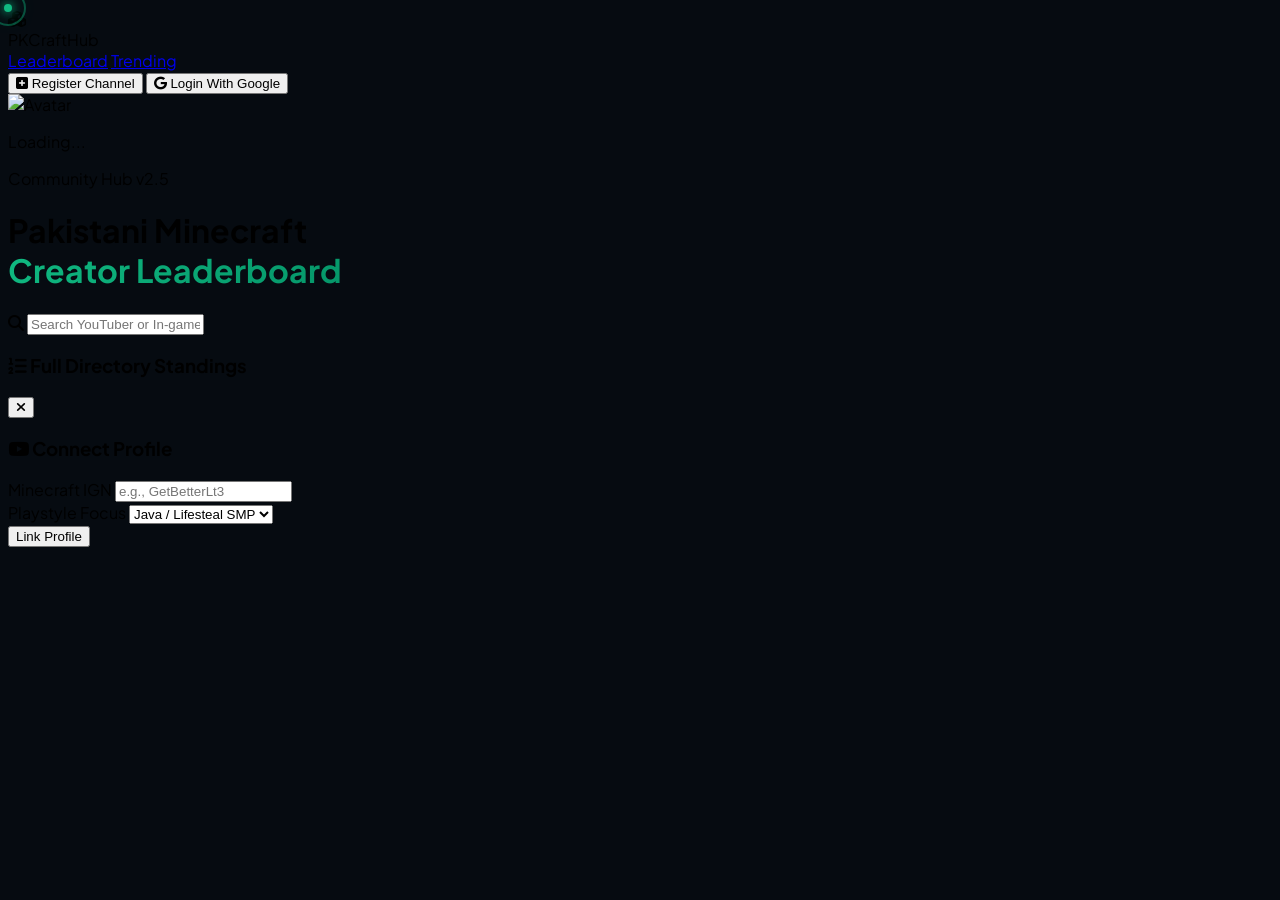
==== index.html @ 167a0d19 "Update index.html" ====
<!DOCTYPE html>
<html lang="en">
<head>
    <meta charset="UTF-8">
    <meta name="viewport" content="width=device-width, initial-scale=1.0">
    <title>PK Craft Hub | Live Voting Directory</title>
    <meta name="google-site-verification" content="rZ6D-OMLgqRw6SOFJanKTfowRrYiSUWr2CWue3IObQ4" />
    <script src="https://cdn.tailwindcss.com"></script>
    <link rel="stylesheet" href="https://cdnjs.cloudflare.com/ajax/libs/font-awesome/6.4.0/css/all.min.css">
    <link rel="stylesheet" href="https://cdnjs.cloudflare.com/ajax/libs/animate.css/4.1.1/animate.min.css"/>
    <style>
        @import url('https://fonts.googleapis.com/css2?family=Plus+Jakarta+Sans:wght@600;700;800&display=swap');
        
        body { 
            font-family: 'Plus Jakarta Sans', sans-serif; 
            background-color: #060b11; 
            overflow-x: hidden;
        }
        
        /* Premium Pakistani Emerald Green Theme */
        .text-gradient { 
            background: linear-gradient(135deg, #10b981 0%, #059669 100%); 
            -webkit-background-clip: text; 
            -webkit-text-fill-color: transparent; 
        }
        
        .creator-card { 
            transition: transform 0.2s ease, box-shadow 0.2s ease; 
        }
        .creator-card:hover { 
            transform: translateY(-4px); 
            border-color: rgba(16, 185, 129, 0.4);
            box-shadow: 0 10px 25px -5px rgba(16, 185, 129, 0.1);
        }
        
        .shimmer {
            background: linear-gradient(90deg, #0f172a 25%, #1e293b 50%, #0f172a 75%);
            background-size: 200% 100%;
            animation: loading-shimmer 1.5s infinite linear;
        }
        @keyframes loading-shimmer {
            0% { background-position: 200% 0; }
            100% { background-position: -200% 0; }
        }

        /* 4K & Desktop Custom Cursor */
        @media (min-width: 1024px) {
            body { cursor: none; }
            a, button, select, input { cursor: none !important; }
            #custom-cursor {
                width: 8px;
                height: 8px;
                background-color: #10b981;
                border-radius: 50%;
                position: fixed;
                transform: translate(-50%, -50%);
                pointer-events: none;
                z-index: 9999;
                transition: width 0.2s, height 0.2s;
                box-shadow: 0 0 10px #10b981, 0 0 20px #10b981;
            }
            #custom-cursor-blur {
                width: 32px;
                height: 32px;
                border: 2px solid rgba(16, 185, 129, 0.4);
                border-radius: 50%;
                position: fixed;
                transform: translate(-50%, -50%);
                pointer-events: none;
                z-index: 9998;
                transition: transform 0.08s ease-out;
            }
        }
    </style>
</head>
<body class="text-slate-100 min-h-screen flex flex-col selection:bg-emerald-600 selection:text-white font-bold">

    <!-- Custom Cursor Target Elements -->
    <div id="custom-cursor" class="hidden lg:block"></div>
    <div id="custom-cursor-blur" class="hidden lg:block"></div>

    <!-- Header / Navbar -->
    <header class="border-b border-slate-800/80 bg-slate-950/70 backdrop-blur-md sticky top-0 z-40">
        <div class="max-w-[2560px] mx-auto px-4 sm:px-8 lg:px-16 h-20 flex items-center justify-between">
            <div class="flex items-center gap-3 animate__animated animate__fadeIn">
                <div class="bg-gradient-to-tr from-emerald-600 to-emerald-400 p-2.5 rounded-xl text-slate-950 shadow-lg shadow-emerald-500/20">
                    <i class="fa-solid fa-cubes text-xl"></i>
                </div>
                <span class="font-extrabold text-2xl tracking-tight text-white">PK<span class="text-emerald-400">Craft</span>Hub</span>
            </div>
            
            <div class="flex items-center gap-4 sm:gap-6 animate__animated animate__fadeIn">
                <nav class="hidden md:flex items-center gap-6 lg:gap-8">
                    <a href="./index.html" class="text-sm font-extrabold text-emerald-400 border-b-2 border-emerald-400 pb-1 tracking-wide">Leaderboard</a>
                    <a href="./videos.html" class="text-sm font-bold text-slate-400 hover:text-white transition-colors tracking-wide">Trending</a>
                </nav>

                <button id="btn-register-channel" onclick="openRegisterModal()" class="hidden items-center gap-2 px-4 py-2.5 rounded-full bg-slate-900 hover:bg-slate-800 text-xs sm:text-sm font-extrabold transition-all border border-slate-800 hover:border-emerald-500/50 shadow-md">
                    <i class="fa-solid fa-square-plus text-emerald-400"></i> <span>Register Channel</span>
                </button>

                <!-- Fully Responsive & 4K Adaptive Login Structure -->
                <button id="btn-login" class="flex items-center justify-center gap-2 px-5 py-2.5 sm:px-6 sm:py-3 rounded-full bg-emerald-500 hover:bg-emerald-400 text-slate-950 text-xs sm:text-sm lg:text-base font-extrabold transition-all shadow-lg shadow-emerald-500/20 active:scale-95 max-w-full truncate whitespace-nowrap">
                    <i class="fa-brands fa-google text-sm"></i> Login With Google
                </button>

                <div id="user-profile-badge" class="hidden items-center gap-3 bg-slate-900 p-1.5 pr-5 rounded-full border border-slate-800 shadow-xl max-w-[220px] sm:max-w-xs">
                    <img id="user-avatar" src="" alt="Avatar" class="w-9 h-9 rounded-full bg-slate-800 object-cover border border-emerald-500/30">
                    <div class="text-xs truncate">
                        <p id="user-display-name" class="font-extrabold text-white truncate">Loading...</p>
                        <p id="user-vote-status" class="text-emerald-400 font-bold flex items-center gap-1 mt-0.5"></p>
                    </div>
                </div>
            </div>
        </div>
    </header>

    <!-- Main Content -->
    <main class="flex-grow max-w-[2560px] w-full mx-auto px-4 sm:px-8 lg:px-16 py-12">
        
        <!-- Hero Section -->
        <div class="text-center max-w-3xl mx-auto mb-16 animate__animated animate__fadeIn">
            <span class="bg-emerald-500/10 text-emerald-400 text-xs font-extrabold px-4 py-1.5 rounded-full border border-emerald-500/20 tracking-widest uppercase inline-block mb-4 shadow-sm">Community Hub v2.5</span>
            <h1 class="text-4xl sm:text-6xl font-extrabold tracking-tight text-white mb-5 leading-tight">
                Pakistani Minecraft <br><span class="text-gradient">Creator Leaderboard</span>
            </h1>
        </div>

        <!-- Search Bar -->
        <div class="max-w-xl mx-auto mb-16 animate__animated animate__fadeIn">
            <div class="relative group">
                <i class="fa-solid fa-magnifying-glass absolute left-5 top-1/2 -translate-y-1/2 text-slate-500 transition-colors group-focus-within:text-emerald-400"></i>
                <input type="text" id="search-bar" placeholder="Search YouTuber or In-game Name..." class="w-full bg-slate-950 border border-slate-800/80 rounded-full pl-14 pr-6 py-4 text-sm sm:text-base text-white focus:outline-none focus:border-emerald-500/60 transition-all placeholder:text-slate-600 shadow-2xl">
            </div>
        </div>

        <!-- 🏆 TOP 3 PODIUM HERO SHOWCASE -->
        <div id="podium-container" class="grid grid-cols-1 md:grid-cols-3 gap-8 max-w-5xl mx-auto mb-16 items-end"></div>

        <div class="border-t border-slate-900 my-12"></div>

        <!-- Directory Standings -->
        <h3 class="text-lg font-extrabold text-slate-400 mb-8 flex items-center gap-2 tracking-wide"><i class="fa-solid fa-list-ol text-emerald-400"></i> Full Directory Standings</h3>
        <div id="creator-grid" class="grid grid-cols-1 sm:grid-cols-2 lg:grid-cols-3 xl:grid-cols-4 gap-6">
            <div class="shimmer h-44 rounded-2xl border border-slate-800/50"></div>
            <div class="shimmer h-44 rounded-2xl border border-slate-800/50"></div>
            <div class="shimmer h-44 rounded-2xl border border-slate-800/50"></div>
            <div class="shimmer h-44 rounded-2xl border border-slate-800/50"></div>
        </div>
    </main>

    <!-- Modal Template Box -->
    <div id="register-modal" class="fixed inset-0 bg-black/85 backdrop-blur-md z-50 flex items-center justify-center p-4 hidden">
        <div class="bg-slate-950 border border-slate-800/80 rounded-3xl max-w-md w-full p-7 shadow-2xl relative">
            <button onclick="closeRegisterModal()" class="absolute right-6 top-6 text-slate-500 hover:text-slate-300 transition-colors">
                <i class="fa-solid fa-xmark text-xl"></i>
            </button>
            <div class="mb-6">
                <h3 class="text-2xl font-extrabold text-white flex items-center gap-2"><i class="fa-brands fa-youtube text-emerald-400"></i> Connect Profile</h3>
            </div>
            <form id="channel-registration-form" class="space-y-5">
                <div>
                    <label class="block text-xs font-extrabold uppercase tracking-widest text-slate-400 mb-2">Minecraft IGN</label>
                    <input type="text" id="reg-ign" required placeholder="e.g., GetBetterLt3" class="w-full bg-slate-900 border border-slate-800 rounded-xl px-4 py-3 text-sm text-white focus:outline-none focus:border-emerald-500 font-bold">
                </div>
                <div>
                    <label class="block text-xs font-extrabold uppercase tracking-widest text-slate-400 mb-2">Playstyle Focus</label>
                    <select id="reg-style" class="w-full bg-slate-900 border border-slate-800 rounded-xl px-4 py-3 text-sm focus:outline-none focus:border-emerald-500 text-slate-200 font-bold">
                        <option value="Java / Lifesteal">Java / Lifesteal SMP</option>
                        <option value="Bedrock / Factions">Bedrock / Factions</option>
                        <option value="Speedrunner">Speedrunner</option>
                        <option value="PvP Minigames">PvP Minigames</option>
                    </select>
                </div>
                <button type="submit" class="w-full bg-gradient-to-r from-emerald-600 to-emerald-400 text-slate-950 font-extrabold py-3.5 rounded-xl transition-all text-sm shadow-md hover:brightness-110 tracking-wider uppercase mt-2">Link Profile</button>
            </form>
        </div>
    </div>

    <script type="module">
        import { initializeApp } from "https://www.gstatic.com/firebasejs/10.7.1/firebase-app.js";
        import { getAuth, signInWithPopup, GoogleAuthProvider, onAuthStateChanged } from "https://www.gstatic.com/firebasejs/10.7.1/firebase-auth.js";
        const firestoreImportUrl = "https://www.gstatic.com/firebasejs/10.7.1/firebase-firestore.js";
        const { getFirestore: fs, collection: coll, doc: d, setDoc: sd, onSnapshot: os, updateDoc: ud, deleteDoc: dd, increment: inc } = await import(firestoreImportUrl);

        const firebaseConfig = {
            apiKey: "AIzaSyAu31P9_fYebyc05OH31K6sxZ1POgeYjVE",
            authDomain: "pgcwebsite.firebaseapp.com",
            projectId: "pgcwebsite",
            storageBucket: "pgcwebsite.firebasestorage.app",
            messagingSenderId: "335632389340",
            appId: "1:335632389340:web:d21defb70d032c934a5019"
        };

        const app = initializeApp(firebaseConfig);
        const auth = getAuth(app);
        const db = fs(app);
        const googleProvider = new GoogleAuthProvider();

        let currentUserData = null;
        let globalCreatorsCache = [];
        let isAdmin = false;

        // Custom Green Smooth Moving Cursor Script
        const cursor = document.getElementById('custom-cursor');
        const cursorBlur = document.getElementById('custom-cursor-blur');
        if(cursor && cursorBlur) {
            document.addEventListener('mousemove', (e) => {
                cursor.style.left = e.clientX + 'px';
                cursor.style.top = e.clientY + 'px';
                setTimeout(() => {
                    cursorBlur.style.left = e.clientX + 'px';
                    cursorBlur.style.top = e.clientY + 'px';
                }, 30);
            });
        }

        document.getElementById('btn-login').addEventListener('click', async () => {
            try { await signInWithPopup(auth, googleProvider); } catch (err) { console.error(err); }
        });

        onAuthStateChanged(auth, async (user) => {
            if (user) {
                isAdmin = (user.email && user.email.toLowerCase() === 'densityv22@gmail.com');
                document.getElementById('btn-login').classList.add('hidden');
                document.getElementById('user-profile-badge').classList.remove('hidden');
                document.getElementById('user-avatar').src = user.photoURL;
                document.getElementById('user-display-name').textContent = user.displayName;

                const userRef = d(db, "users", user.uid);
                os(userRef, async (userSnap) => {
                    if (!userSnap.exists()) {
                        currentUserData = { uid: user.uid, displayName: user.displayName, photoURL: user.photoURL, role: isAdmin ? "admin" : "standard", votesLeft: 1, ownedChannelId: null };
                        await sd(userRef, currentUserData);
                    } else {
                        const data = userSnap.data();
                        let targetMax = data.role === 'premium' ? 3 : (isAdmin ? 999 : 1);
                        
                        if (currentUserData && currentUserData.role === 'standard' && data.role === 'premium') {
                            let updatedVotes = (data.votesLeft || 0) + 2; 
                            await ud(userRef, { role: "premium", votesLeft: updatedVotes });
                            data.votesLeft = updatedVotes;
                        }
                        
                        if (data.votesLeft === undefined) {
                            await ud(userRef, { votesLeft: targetMax });
                            data.votesLeft = targetMax;
                        }
                        currentUserData = data;
                    }
                    
                    if (isAdmin || !currentUserData.ownedChannelId) {
                        document.getElementById('btn-register-channel').className = "flex items-center gap-2 px-5 py-2 rounded-full bg-slate-900 text-sm font-extrabold border border-slate-800 hover:border-emerald-500/40 transition-all";
                    } else {
                        document.getElementById('btn-register-channel').classList.add('hidden');
                    }
                    updateVoteBadgeUI();
                    buildLeaderboardUI();
                });
            } else {
                document.getElementById('btn-login').classList.remove('hidden');
                document.getElementById('user-profile-badge').classList.add('hidden');
                document.getElementById('btn-register-channel').classList.add('hidden');
                currentUserData = null;
                isAdmin = false;
                buildLeaderboardUI();
            }
        });

        function updateVoteBadgeUI() {
            if (!currentUserData) return;
            const role = currentUserData.role || 'standard';
            let badgeStyle = "bg-emerald-400 text-slate-950";
            if (role === 'premium') badgeStyle = "bg-purple-600 text-white";
            if (role === 'admin') badgeStyle = "bg-emerald-600 text-white";
            document.getElementById('user-vote-status').innerHTML = `<span class="px-2 py-0.5 rounded-full text-[10px] font-extrabold ${badgeStyle}">${role.toUpperCase()}</span> <span class="text-slate-400 ml-1 font-bold">(${isAdmin ? "∞" : currentUserData.votesLeft} Left)</span>`;
        }

        os(coll(db, "youtubers"), (snapshot) => {
            globalCreatorsCache = [];
            snapshot.forEach(doc => globalCreatorsCache.push({ id: doc.id, ...doc.data() }));
            buildLeaderboardUI();
        });

        document.getElementById('search-bar').addEventListener('input', () => buildLeaderboardUI());

        function buildLeaderboardUI() {
            const grid = document.getElementById('creator-grid');
            const podiumContainer = document.getElementById('podium-container');
            const searchTerm = document.getElementById('search-bar').value.toLowerCase();

            let filtered = globalCreatorsCache.filter(c => 
                (c.name && c.name.toLowerCase().includes(searchTerm)) || (c.ign && c.ign.toLowerCase().includes(searchTerm))
            ).sort((a, b) => b.votes - a.votes);

            if (filtered.length === 0) {
                podiumContainer.innerHTML = '';
                grid.innerHTML = `<div class="col-span-full text-center py-16 text-slate-600 text-sm font-bold">No channels matched.</div>`;
                return;
            }

            let top3 = filtered.slice(0, 3);
            let others = filtered.slice(3);
            
            let podiumHtml = ["", "", ""];
            let orderMap = [1, 0, 2];
            
            top3.forEach((creator, index) => {
                const isSelf = currentUserData && currentUserData.ownedChannelId === creator.id;
                let cGlow = index === 0 ? "border-emerald-500/40 bg-slate-950 shadow-2xl ring-1 ring-emerald-500/20" : "border-slate-800/80 bg-slate-950/40";
                let mCol = index === 0 ? "bg-emerald-400 text-slate-950" : (index === 1 ? "bg-slate-300 text-slate-950" : "bg-emerald-800 text-white");
                
                let adminCtrls = isAdmin ? `<div class="absolute top-3 right-3 flex gap-1.5 z-20"><button onclick="window.adminResetVotes('${creator.id}', event)" class="w-6 h-6 rounded-full bg-slate-900 text-emerald-400 text-[10px] flex items-center justify-center border border-slate-800"><i class="fa-solid fa-rotate-left"></i></button><button onclick="window.adminDeleteChannel('${creator.id}', event)" class="w-6 h-6 rounded-full bg-slate-900 text-red-500 text-[10px] flex items-center justify-center border border-slate-800"><i class="fa-solid fa-trash-can"></i></button></div>` : "";

                let slotHtml = `
                    <div class="border ${cGlow} rounded-3xl p-5 flex flex-col items-center relative overflow-hidden w-full transition-transform duration-300 hover:-translate-y-1">
                        ${adminCtrls}
                        <div class="absolute top-3 left-3 ${mCol} rounded-full font-extrabold text-[11px] w-6 h-6 flex items-center justify-center shadow-md">#${index+1}</div>
                        <img src="${creator.logoUrl}" class="w-16 h-16 rounded-2xl object-cover mt-3 border border-slate-800 bg-slate-900 shadow-inner" onerror="this.src='https://mc-heads.net/avatar/steve'">
                        <h4 class="font-extrabold text-white text-base mt-3 truncate max-w-full tracking-wide">${creator.name}</h4>
                        <p class="text-xs text-slate-400 mt-0.5 font-bold">IGN: <span class="text-emerald-400 font-extrabold">${creator.ign}</span></p>
                        <span class="mt-2 text-[10px] bg-slate-900 text-emerald-400/90 px-3 py-1 rounded-full font-extrabold border border-emerald-500/10 tracking-wide uppercase">${creator.style || 'Java / Lifesteal'}</span>
                        <div class="w-full border-t border-slate-900 mt-4 pt-4 flex items-center justify-between text-xs">
                            <div><span class="text-[10px] text-slate-500 block font-bold uppercase tracking-wider">Score Balance</span><span class="font-extrabold text-white flex items-center gap-1 text-sm"><i class="fa-solid fa-fire text-emerald-400"></i>${creator.votes}</span></div>
                            ${(isSelf && !isAdmin) ? `<button disabled class="bg-slate-900 text-slate-600 px-4 py-1.5 rounded-full text-xs font-extrabold border border-slate-800 cursor-not-allowed">Blocked</button>` : `<button onclick="window.castVote('${creator.id}')" class="bg-emerald-500 hover:bg-emerald-400 text-slate-950 px-4 py-1.5 rounded-full text-xs font-extrabold active:scale-95 transition-all shadow-md">VOTE</button>`}
                        </div>
                    </div>
                `;
                
                if (top3.length === 3) {
                    podiumHtml[orderMap[index]] = slotHtml;
                } else {
                    podiumHtml[index] = slotHtml;
                }
            });

            podiumContainer.innerHTML = podiumHtml.filter(html => html !== "").join('');
            grid.innerHTML = '';

            others.forEach((creator, index) => {
                const isSelf = currentUserData && currentUserData.ownedChannelId === creator.id;
                let adminRow = isAdmin ? `<button onclick="window.adminResetVotes('${creator.id}', event)" class="w-6 h-6 text-emerald-400"><i class="fa-solid fa-rotate-left text-[11px]"></i></button><button onclick="window.adminDeleteChannel('${creator.id}', event)" class="w-6 h-6 text-red-500"><i class="fa-solid fa-trash-can text-[11px]"></i></button>` : "";

                grid.innerHTML += `
                    <div class="creator-card border border-slate-800/70 bg-slate-950/40 rounded-2xl p-4 flex items-center justify-between">
                        <div class="flex items-center gap-3 min-w-0">
                            <span class="font-extrabold text-slate-600 text-xs w-5">#${index + 4}</span>
                            <img src="${creator.logoUrl}" class="w-11 h-11 rounded-xl object-cover border border-slate-800 bg-slate-900" onerror="this.src='https://mc-heads.net/avatar/steve'">
                            <div class="min-w-0">
                                <h4 class="font-extrabold text-white text-xs sm:text-sm truncate tracking-wide">${creator.name}</h4>
                                <p class="text-[11px] text-slate-400 truncate font-bold">IGN: ${creator.ign}</p>
                            </div>
                        </div>
                        <div class="flex items-center gap-3 shrink-0">
                            ${adminRow}
                            <span class="text-xs sm:text-sm font-extrabold text-slate-200 flex items-center gap-0.5"><i class="fa-solid fa-fire text-emerald-400 text-xs"></i>${creator.votes}</span>
                            ${(isSelf && !isAdmin) ? `<button disabled class="bg-slate-900 text-slate-600 px-3 py-1 rounded-full text-[11px] font-extrabold border border-slate-800 cursor-not-allowed">Blocked</button>` : `<button onclick="window.castVote('${creator.id}')" class="bg-slate-900 hover:bg-emerald-500 hover:text-slate-950 text-slate-300 px-3 py-1 rounded-full text-[11px] font-extrabold transition-all border border-slate-800">VOTE</button>`}
                        </div>
                    </div>
                `;
            });
        }

        window.castVote = async function(channelId) {
            if (!auth.currentUser || !currentUserData) return alert("Log in to vote.");
            if (!isAdmin && currentUserData.votesLeft <= 0) return alert("Out of votes!");
            if (!isAdmin && currentUserData.ownedChannelId === channelId) return alert("Cannot vote for your own profile card!");
            try {
                if (!isAdmin) {
                    await ud(d(db, "users", auth.currentUser.uid), { votesLeft: inc(-1) });
                    currentUserData.votesLeft -= 1;
                    updateVoteBadgeUI();
                }
                await ud(d(db, "youtubers", channelId), { votes: inc(1) });
            } catch (err) { console.error(err); }
        };

        document.getElementById('channel-registration-form').addEventListener('submit', async (e) => {
            e.preventDefault();
            if (!auth.currentUser) return;
            const ignValue = document.getElementById('reg-ign').value.trim();
            const channelId = isAdmin ? `ch_${auth.currentUser.uid}_${Date.now()}` : `ch_${auth.currentUser.uid}`;
            const mcLogoUrl = `https://mc-heads.net/avatar/${ignValue}`;

            try {
                await sd(d(db, "youtubers", channelId), { 
                    name: auth.currentUser.displayName, 
                    logoUrl: mcLogoUrl, 
                    ign: ignValue, 
                    style: document.getElementById('reg-style').value, 
                    votes: 0, 
                    ownerUid: auth.currentUser.uid 
                });
                if (!isAdmin) await ud(d(db, "users", auth.currentUser.uid), { ownedChannelId: channelId });
                closeRegisterModal();
            } catch (err) { console.error(err); }
        });

        window.adminDeleteChannel = async function(id, e) { 
            if(e) e.stopPropagation(); 
            if(isAdmin && confirm("Delete entry?")) {
                try {
                    globalCreatorsCache.forEach(async (creator) => {
                        if(creator.id === id) {
                            const ownerUid = creator.ownerUid;
                            if(ownerUid) {
                                await ud(d(db, "users", ownerUid), { ownedChannelId: null });
                            }
                        }
                    });
                    await dd(d(db, "youtubers", id)); 
                } catch(err) {
                    await dd(d(db, "youtubers", id));
                }
            }
        };
        
        window.adminResetVotes = async function(id, e) { if(e) e.stopPropagation(); if(isAdmin && confirm("Reset votes?")) await ud(d(db, "youtubers", id), { votes: 0 }); };
        window.openRegisterModal = function() { document.getElementById('register-modal').classList.remove('hidden'); }
        window.closeRegisterModal = function() { document.getElementById('register-modal').classList.add('hidden'); }
    </script>
</body>
</html>
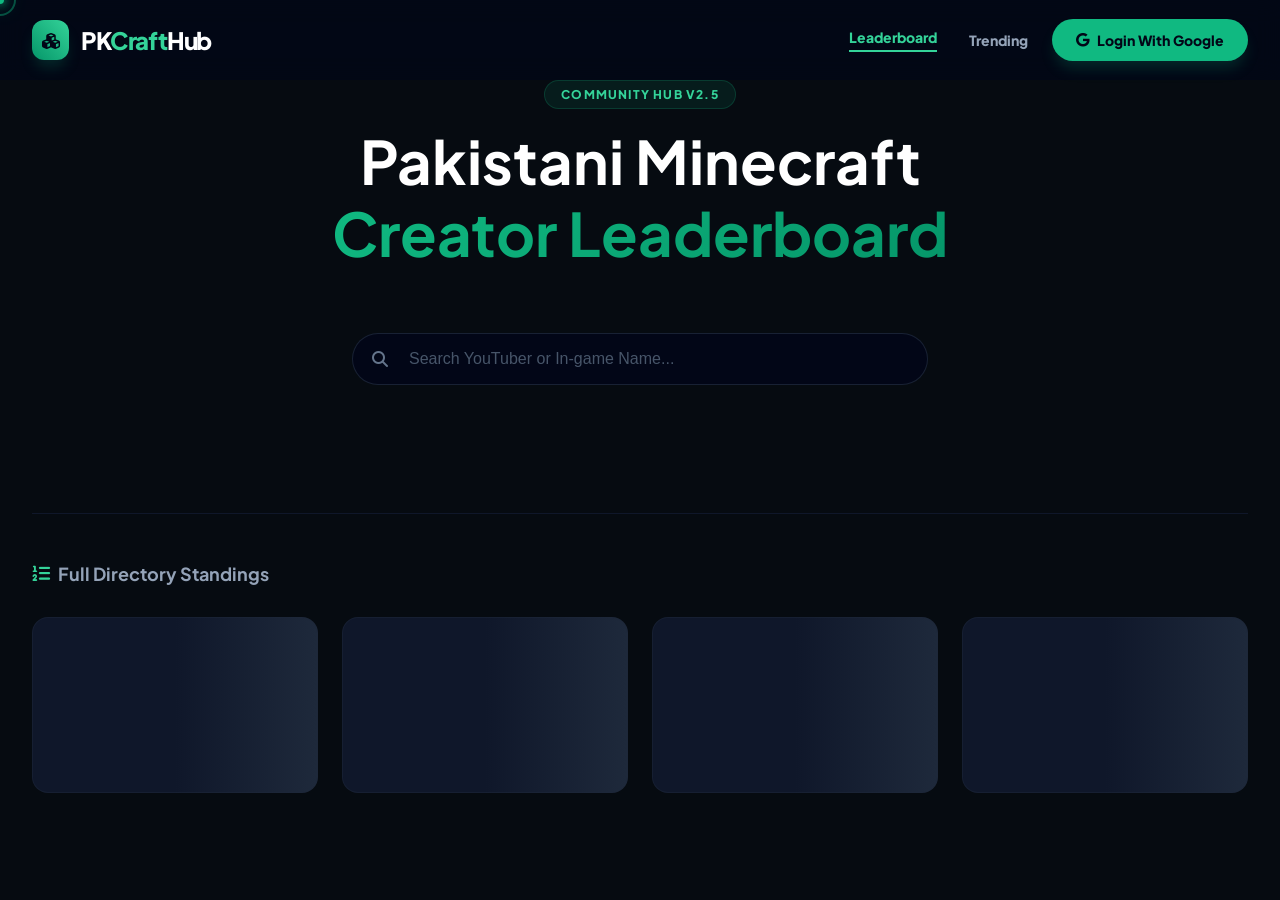
==== commit 3650864b: "Update index.html" ====
--- a/index.html
+++ b/index.html
@@ -5,178 +5,113 @@
     <meta name="viewport" content="width=device-width, initial-scale=1.0">
     <title>PK Craft Hub | Live Voting Directory</title>
     <meta name="google-site-verification" content="rZ6D-OMLgqRw6SOFJanKTfowRrYiSUWr2CWue3IObQ4" />
-    <script src="https://cdn.tailwindcss.com"></script>
     <link rel="stylesheet" href="https://cdnjs.cloudflare.com/ajax/libs/font-awesome/6.4.0/css/all.min.css">
     <link rel="stylesheet" href="https://cdnjs.cloudflare.com/ajax/libs/animate.css/4.1.1/animate.min.css"/>
-    <style>
-        @import url('https://fonts.googleapis.com/css2?family=Plus+Jakarta+Sans:wght@600;700;800&display=swap');
-        
-        body { 
-            font-family: 'Plus Jakarta Sans', sans-serif; 
-            background-color: #060b11; 
-            overflow-x: hidden;
-        }
-        
-        /* Premium Pakistani Emerald Green Theme */
-        .text-gradient { 
-            background: linear-gradient(135deg, #10b981 0%, #059669 100%); 
-            -webkit-background-clip: text; 
-            -webkit-text-fill-color: transparent; 
-        }
-        
-        .creator-card { 
-            transition: transform 0.2s ease, box-shadow 0.2s ease; 
-        }
-        .creator-card:hover { 
-            transform: translateY(-4px); 
-            border-color: rgba(16, 185, 129, 0.4);
-            box-shadow: 0 10px 25px -5px rgba(16, 185, 129, 0.1);
-        }
-        
-        .shimmer {
-            background: linear-gradient(90deg, #0f172a 25%, #1e293b 50%, #0f172a 75%);
-            background-size: 200% 100%;
-            animation: loading-shimmer 1.5s infinite linear;
-        }
-        @keyframes loading-shimmer {
-            0% { background-position: 200% 0; }
-            100% { background-position: -200% 0; }
-        }
-
-        /* 4K & Desktop Custom Cursor */
-        @media (min-width: 1024px) {
-            body { cursor: none; }
-            a, button, select, input { cursor: none !important; }
-            #custom-cursor {
-                width: 8px;
-                height: 8px;
-                background-color: #10b981;
-                border-radius: 50%;
-                position: fixed;
-                transform: translate(-50%, -50%);
-                pointer-events: none;
-                z-index: 9999;
-                transition: width 0.2s, height 0.2s;
-                box-shadow: 0 0 10px #10b981, 0 0 20px #10b981;
-            }
-            #custom-cursor-blur {
-                width: 32px;
-                height: 32px;
-                border: 2px solid rgba(16, 185, 129, 0.4);
-                border-radius: 50%;
-                position: fixed;
-                transform: translate(-50%, -50%);
-                pointer-events: none;
-                z-index: 9998;
-                transition: transform 0.08s ease-out;
-            }
-        }
-    </style>
+    <!-- Custom External Cache-Busting Stylesheet Linking -->
+    <link rel="stylesheet" href="style.css?v=2.6">
 </head>
-<body class="text-slate-100 min-h-screen flex flex-col selection:bg-emerald-600 selection:text-white font-bold">
+<body>
 
     <!-- Custom Cursor Target Elements -->
-    <div id="custom-cursor" class="hidden lg:block"></div>
-    <div id="custom-cursor-blur" class="hidden lg:block"></div>
+    <div id="custom-cursor"></div>
+    <div id="custom-cursor-blur"></div>
 
     <!-- Header / Navbar -->
-    <header class="border-b border-slate-800/80 bg-slate-950/70 backdrop-blur-md sticky top-0 z-40">
-        <div class="max-w-[2560px] mx-auto px-4 sm:px-8 lg:px-16 h-20 flex items-center justify-between">
-            <div class="flex items-center gap-3 animate__animated animate__fadeIn">
-                <div class="bg-gradient-to-tr from-emerald-600 to-emerald-400 p-2.5 rounded-xl text-slate-950 shadow-lg shadow-emerald-500/20">
-                    <i class="fa-solid fa-cubes text-xl"></i>
+    <header>
+        <div class="max-width-container nav-container">
+            <div class="logo-area animate__animated animate__fadeIn">
+                <div class="logo-icon">
+                    <i class="fa-solid fa-cubes"></i>
                 </div>
-                <span class="font-extrabold text-2xl tracking-tight text-white">PK<span class="text-emerald-400">Craft</span>Hub</span>
+                <span class="logo-text">PK<span class="logo-accent">Craft</span>Hub</span>
             </div>
             
-            <div class="flex items-center gap-4 sm:gap-6 animate__animated animate__fadeIn">
-                <nav class="hidden md:flex items-center gap-6 lg:gap-8">
-                    <a href="./index.html" class="text-sm font-extrabold text-emerald-400 border-b-2 border-emerald-400 pb-1 tracking-wide">Leaderboard</a>
-                    <a href="./videos.html" class="text-sm font-bold text-slate-400 hover:text-white transition-colors tracking-wide">Trending</a>
+            <div class="nav-actions animate__animated animate__fadeIn">
+                <nav>
+                    <a href="./index.html" class="link-active">Leaderboard</a>
+                    <a href="./videos.html" class="link-inactive">Trending</a>
                 </nav>
 
-                <button id="btn-register-channel" onclick="openRegisterModal()" class="hidden items-center gap-2 px-4 py-2.5 rounded-full bg-slate-900 hover:bg-slate-800 text-xs sm:text-sm font-extrabold transition-all border border-slate-800 hover:border-emerald-500/50 shadow-md">
-                    <i class="fa-solid fa-square-plus text-emerald-400"></i> <span>Register Channel</span>
+                <button id="btn-register-channel" onclick="openRegisterModal()" class="btn-secondary hidden">
+                    <i class="fa-solid fa-square-plus"></i> <span>Register Channel</span>
                 </button>
 
-                <!-- Fully Responsive & 4K Adaptive Login Structure -->
-                <button id="btn-login" class="flex items-center justify-center gap-2 px-5 py-2.5 sm:px-6 sm:py-3 rounded-full bg-emerald-500 hover:bg-emerald-400 text-slate-950 text-xs sm:text-sm lg:text-base font-extrabold transition-all shadow-lg shadow-emerald-500/20 active:scale-95 max-w-full truncate whitespace-nowrap">
-                    <i class="fa-brands fa-google text-sm"></i> Login With Google
+                <button id="btn-login" class="btn-primary">
+                    <i class="fa-brands fa-google"></i> Login With Google
                 </button>
 
-                <div id="user-profile-badge" class="hidden items-center gap-3 bg-slate-900 p-1.5 pr-5 rounded-full border border-slate-800 shadow-xl max-w-[220px] sm:max-w-xs">
-                    <img id="user-avatar" src="" alt="Avatar" class="w-9 h-9 rounded-full bg-slate-800 object-cover border border-emerald-500/30">
-                    <div class="text-xs truncate">
-                        <p id="user-display-name" class="font-extrabold text-white truncate">Loading...</p>
-                        <p id="user-vote-status" class="text-emerald-400 font-bold flex items-center gap-1 mt-0.5"></p>
+                <div id="user-profile-badge" class="user-profile-badge hidden">
+                    <img id="user-avatar" src="" alt="Avatar" class="user-avatar">
+                    <div class="user-info-text">
+                        <p id="user-display-name" class="user-display-name">Loading...</p>
+                        <p id="user-vote-status" class="user-vote-status"></p>
                     </div>
                 </div>
             </div>
         </div>
     </header>
 
-    <!-- Main Content -->
-    <main class="flex-grow max-w-[2560px] w-full mx-auto px-4 sm:px-8 lg:px-16 py-12">
+    <!-- Main Content Grid -->
+    <main class="max-width-container">
         
-        <!-- Hero Section -->
-        <div class="text-center max-w-3xl mx-auto mb-16 animate__animated animate__fadeIn">
-            <span class="bg-emerald-500/10 text-emerald-400 text-xs font-extrabold px-4 py-1.5 rounded-full border border-emerald-500/20 tracking-widest uppercase inline-block mb-4 shadow-sm">Community Hub v2.5</span>
-            <h1 class="text-4xl sm:text-6xl font-extrabold tracking-tight text-white mb-5 leading-tight">
-                Pakistani Minecraft <br><span class="text-gradient">Creator Leaderboard</span>
-            </h1>
-        </div>
-
-        <!-- Search Bar -->
-        <div class="max-w-xl mx-auto mb-16 animate__animated animate__fadeIn">
-            <div class="relative group">
-                <i class="fa-solid fa-magnifying-glass absolute left-5 top-1/2 -translate-y-1/2 text-slate-500 transition-colors group-focus-within:text-emerald-400"></i>
-                <input type="text" id="search-bar" placeholder="Search YouTuber or In-game Name..." class="w-full bg-slate-950 border border-slate-800/80 rounded-full pl-14 pr-6 py-4 text-sm sm:text-base text-white focus:outline-none focus:border-emerald-500/60 transition-all placeholder:text-slate-600 shadow-2xl">
+        <!-- Hero Section Title -->
+        <div class="hero-section animate__animated animate__fadeIn">
+            <span class="version-pill">Community Hub v2.5</span>
+            <h1>Pakistani Minecraft <br><span class="text-gradient">Creator Leaderboard</span></h1>
+        </div>
+
+        <!-- Directory Search Bar -->
+        <div class="search-container animate__animated animate__fadeIn">
+            <div class="search-wrapper">
+                <i class="fa-solid fa-magnifying-glass search-icon"></i>
+                <input type="text" id="search-bar" placeholder="Search YouTuber or In-game Name...">
             </div>
         </div>
 
-        <!-- 🏆 TOP 3 PODIUM HERO SHOWCASE -->
-        <div id="podium-container" class="grid grid-cols-1 md:grid-cols-3 gap-8 max-w-5xl mx-auto mb-16 items-end"></div>
-
-        <div class="border-t border-slate-900 my-12"></div>
-
-        <!-- Directory Standings -->
-        <h3 class="text-lg font-extrabold text-slate-400 mb-8 flex items-center gap-2 tracking-wide"><i class="fa-solid fa-list-ol text-emerald-400"></i> Full Directory Standings</h3>
-        <div id="creator-grid" class="grid grid-cols-1 sm:grid-cols-2 lg:grid-cols-3 xl:grid-cols-4 gap-6">
-            <div class="shimmer h-44 rounded-2xl border border-slate-800/50"></div>
-            <div class="shimmer h-44 rounded-2xl border border-slate-800/50"></div>
-            <div class="shimmer h-44 rounded-2xl border border-slate-800/50"></div>
-            <div class="shimmer h-44 rounded-2xl border border-slate-800/50"></div>
+        <!-- 🏆 TOP 3 SHOWCASE PODIUM (#1 Left, #2 Middle, #3 Right Order) -->
+        <div id="podium-container" class="animate__animated animate__fadeIn"></div>
+
+        <div class="separator"></div>
+
+        <!-- Full Layout Grid Standings -->
+        <h3 class="section-heading"><i class="fa-solid fa-list-ol"></i> Full Directory Standings</h3>
+        <div id="creator-grid">
+            <div class="shimmer"></div>
+            <div class="shimmer"></div>
+            <div class="shimmer"></div>
+            <div class="shimmer"></div>
         </div>
     </main>
 
-    <!-- Modal Template Box -->
-    <div id="register-modal" class="fixed inset-0 bg-black/85 backdrop-blur-md z-50 flex items-center justify-center p-4 hidden">
-        <div class="bg-slate-950 border border-slate-800/80 rounded-3xl max-w-md w-full p-7 shadow-2xl relative">
-            <button onclick="closeRegisterModal()" class="absolute right-6 top-6 text-slate-500 hover:text-slate-300 transition-colors">
-                <i class="fa-solid fa-xmark text-xl"></i>
+    <!-- Connection Entry Modal Overlay Box -->
+    <div id="register-modal" class="modal-overlay hidden">
+        <div class="modal-box">
+            <button onclick="closeRegisterModal()" class="modal-close-btn">
+                <i class="fa-solid fa-xmark"></i>
             </button>
-            <div class="mb-6">
-                <h3 class="text-2xl font-extrabold text-white flex items-center gap-2"><i class="fa-brands fa-youtube text-emerald-400"></i> Connect Profile</h3>
+            <div class="modal-header">
+                <h3><i class="fa-brands fa-youtube"></i> Connect Profile</h3>
             </div>
-            <form id="channel-registration-form" class="space-y-5">
-                <div>
-                    <label class="block text-xs font-extrabold uppercase tracking-widest text-slate-400 mb-2">Minecraft IGN</label>
-                    <input type="text" id="reg-ign" required placeholder="e.g., GetBetterLt3" class="w-full bg-slate-900 border border-slate-800 rounded-xl px-4 py-3 text-sm text-white focus:outline-none focus:border-emerald-500 font-bold">
+            <form id="channel-registration-form">
+                <div class="form-group">
+                    <label class="form-label">Minecraft IGN</label>
+                    <input type="text" id="reg-ign" required placeholder="e.g., GetBetterLt3" class="form-input">
                 </div>
-                <div>
-                    <label class="block text-xs font-extrabold uppercase tracking-widest text-slate-400 mb-2">Playstyle Focus</label>
-                    <select id="reg-style" class="w-full bg-slate-900 border border-slate-800 rounded-xl px-4 py-3 text-sm focus:outline-none focus:border-emerald-500 text-slate-200 font-bold">
+                <div class="form-group">
+                    <label class="form-label">Playstyle Focus</label>
+                    <select id="reg-style" class="form-select">
                         <option value="Java / Lifesteal">Java / Lifesteal SMP</option>
                         <option value="Bedrock / Factions">Bedrock / Factions</option>
                         <option value="Speedrunner">Speedrunner</option>
                         <option value="PvP Minigames">PvP Minigames</option>
                     </select>
                 </div>
-                <button type="submit" class="w-full bg-gradient-to-r from-emerald-600 to-emerald-400 text-slate-950 font-extrabold py-3.5 rounded-xl transition-all text-sm shadow-md hover:brightness-110 tracking-wider uppercase mt-2">Link Profile</button>
+                <button type="submit" class="btn-submit">Link Profile</button>
             </form>
         </div>
     </div>
 
+    <!-- Framework & Application Integrations -->
     <script type="module">
         import { initializeApp } from "https://www.gstatic.com/firebasejs/10.7.1/firebase-app.js";
         import { getAuth, signInWithPopup, GoogleAuthProvider, onAuthStateChanged } from "https://www.gstatic.com/firebasejs/10.7.1/firebase-auth.js";
@@ -201,7 +136,7 @@
         let globalCreatorsCache = [];
         let isAdmin = false;
 
-        // Custom Green Smooth Moving Cursor Script
+        // Custom Green Smooth Moving Cursor Script Component Logic
         const cursor = document.getElementById('custom-cursor');
         const cursorBlur = document.getElementById('custom-cursor-blur');
         if(cursor && cursorBlur) {
@@ -250,7 +185,7 @@
                     }
                     
                     if (isAdmin || !currentUserData.ownedChannelId) {
-                        document.getElementById('btn-register-channel').className = "flex items-center gap-2 px-5 py-2 rounded-full bg-slate-900 text-sm font-extrabold border border-slate-800 hover:border-emerald-500/40 transition-all";
+                        document.getElementById('btn-register-channel').classList.remove('hidden');
                     } else {
                         document.getElementById('btn-register-channel').classList.add('hidden');
                     }
@@ -270,10 +205,10 @@
         function updateVoteBadgeUI() {
             if (!currentUserData) return;
             const role = currentUserData.role || 'standard';
-            let badgeStyle = "bg-emerald-400 text-slate-950";
-            if (role === 'premium') badgeStyle = "bg-purple-600 text-white";
-            if (role === 'admin') badgeStyle = "bg-emerald-600 text-white";
-            document.getElementById('user-vote-status').innerHTML = `<span class="px-2 py-0.5 rounded-full text-[10px] font-extrabold ${badgeStyle}">${role.toUpperCase()}</span> <span class="text-slate-400 ml-1 font-bold">(${isAdmin ? "∞" : currentUserData.votesLeft} Left)</span>`;
+            let badgeStyle = "badge-standard";
+            if (role === 'premium') badgeStyle = "badge-premium";
+            if (role === 'admin') badgeStyle = "badge-admin";
+            document.getElementById('user-vote-status').innerHTML = `<span class="badge-role ${badgeStyle}">${role.toUpperCase()}</span> <span style="color:#94a3b8; font-weight:700; margin-left:4px;">(${isAdmin ? "∞" : currentUserData.votesLeft} Left)</span>`;
         }
 
         os(coll(db, "youtubers"), (snapshot) => {
@@ -295,7 +230,7 @@
 
             if (filtered.length === 0) {
                 podiumContainer.innerHTML = '';
-                grid.innerHTML = `<div class="col-span-full text-center py-16 text-slate-600 text-sm font-bold">No channels matched.</div>`;
+                grid.innerHTML = `<div style="grid-column: 1/-1; text-align:center; padding: 4rem 0; color:#475569; font-size:0.875rem;">No channels matched.</div>`;
                 return;
             }
 
@@ -303,26 +238,26 @@
             let others = filtered.slice(3);
             
             let podiumHtml = ["", "", ""];
-            let orderMap = [1, 0, 2];
+            let orderMap = [0, 1, 2];
             
             top3.forEach((creator, index) => {
                 const isSelf = currentUserData && currentUserData.ownedChannelId === creator.id;
-                let cGlow = index === 0 ? "border-emerald-500/40 bg-slate-950 shadow-2xl ring-1 ring-emerald-500/20" : "border-slate-800/80 bg-slate-950/40";
-                let mCol = index === 0 ? "bg-emerald-400 text-slate-950" : (index === 1 ? "bg-slate-300 text-slate-950" : "bg-emerald-800 text-white");
+                let cardClass = index === 0 ? "podium-card first-place" : "podium-card";
+                let badgeClass = index === 0 ? "rank-badge rank-badge-1" : (index === 1 ? "rank-badge rank-badge-2" : "rank-badge rank-badge-3");
                 
-                let adminCtrls = isAdmin ? `<div class="absolute top-3 right-3 flex gap-1.5 z-20"><button onclick="window.adminResetVotes('${creator.id}', event)" class="w-6 h-6 rounded-full bg-slate-900 text-emerald-400 text-[10px] flex items-center justify-center border border-slate-800"><i class="fa-solid fa-rotate-left"></i></button><button onclick="window.adminDeleteChannel('${creator.id}', event)" class="w-6 h-6 rounded-full bg-slate-900 text-red-500 text-[10px] flex items-center justify-center border border-slate-800"><i class="fa-solid fa-trash-can"></i></button></div>` : "";
+                let adminCtrls = isAdmin ? `<div class="admin-controls"><button onclick="window.adminResetVotes('${creator.id}', event)" class="admin-btn reset"><i class="fa-solid fa-rotate-left"></i></button><button onclick="window.adminDeleteChannel('${creator.id}', event)" class="admin-btn delete"><i class="fa-solid fa-trash-can"></i></button></div>` : "";
 
                 let slotHtml = `
-                    <div class="border ${cGlow} rounded-3xl p-5 flex flex-col items-center relative overflow-hidden w-full transition-transform duration-300 hover:-translate-y-1">
+                    <div class="${cardClass}">
                         ${adminCtrls}
-                        <div class="absolute top-3 left-3 ${mCol} rounded-full font-extrabold text-[11px] w-6 h-6 flex items-center justify-center shadow-md">#${index+1}</div>
-                        <img src="${creator.logoUrl}" class="w-16 h-16 rounded-2xl object-cover mt-3 border border-slate-800 bg-slate-900 shadow-inner" onerror="this.src='https://mc-heads.net/avatar/steve'">
-                        <h4 class="font-extrabold text-white text-base mt-3 truncate max-w-full tracking-wide">${creator.name}</h4>
-                        <p class="text-xs text-slate-400 mt-0.5 font-bold">IGN: <span class="text-emerald-400 font-extrabold">${creator.ign}</span></p>
-                        <span class="mt-2 text-[10px] bg-slate-900 text-emerald-400/90 px-3 py-1 rounded-full font-extrabold border border-emerald-500/10 tracking-wide uppercase">${creator.style || 'Java / Lifesteal'}</span>
-                        <div class="w-full border-t border-slate-900 mt-4 pt-4 flex items-center justify-between text-xs">
-                            <div><span class="text-[10px] text-slate-500 block font-bold uppercase tracking-wider">Score Balance</span><span class="font-extrabold text-white flex items-center gap-1 text-sm"><i class="fa-solid fa-fire text-emerald-400"></i>${creator.votes}</span></div>
-                            ${(isSelf && !isAdmin) ? `<button disabled class="bg-slate-900 text-slate-600 px-4 py-1.5 rounded-full text-xs font-extrabold border border-slate-800 cursor-not-allowed">Blocked</button>` : `<button onclick="window.castVote('${creator.id}')" class="bg-emerald-500 hover:bg-emerald-400 text-slate-950 px-4 py-1.5 rounded-full text-xs font-extrabold active:scale-95 transition-all shadow-md">VOTE</button>`}
+                        <div class="${badgeClass}">#${index+1}</div>
+                        <img src="${creator.logoUrl}" class="podium-avatar" onerror="this.src='https://mc-heads.net/avatar/steve'">
+                        <h4 class="podium-name">${creator.name}</h4>
+                        <p class="podium-ign">IGN: <span>${creator.ign}</span></p>
+                        <span class="playstyle-tag">${creator.style || 'Java / Lifesteal'}</span>
+                        <div class="podium-footer">
+                            <div><span class="score-title">Score Balance</span><span class="score-value"><i class="fa-solid fa-fire"></i>${creator.votes}</span></div>
+                            ${(isSelf && !isAdmin) ? `<button disabled class="btn-blocked">Blocked</button>` : `<button onclick="window.castVote('${creator.id}')" class="btn-vote">VOTE</button>`}
                         </div>
                     </div>
                 `;
@@ -339,22 +274,22 @@
 
             others.forEach((creator, index) => {
                 const isSelf = currentUserData && currentUserData.ownedChannelId === creator.id;
-                let adminRow = isAdmin ? `<button onclick="window.adminResetVotes('${creator.id}', event)" class="w-6 h-6 text-emerald-400"><i class="fa-solid fa-rotate-left text-[11px]"></i></button><button onclick="window.adminDeleteChannel('${creator.id}', event)" class="w-6 h-6 text-red-500"><i class="fa-solid fa-trash-can text-[11px]"></i></button>` : "";
+                let adminRow = isAdmin ? `<button onclick="window.adminResetVotes('${creator.id}', event)" style="background:none; width:24px; height:24px; color:#34d399;"><i class="fa-solid fa-rotate-left" style="font-size:11px;"></i></button><button onclick="window.adminDeleteChannel('${creator.id}', event)" style="background:none; width:24px; height:24px; color:#ef4444;"><i class="fa-solid fa-trash-can" style="font-size:11px;"></i></button>` : "";
 
                 grid.innerHTML += `
-                    <div class="creator-card border border-slate-800/70 bg-slate-950/40 rounded-2xl p-4 flex items-center justify-between">
-                        <div class="flex items-center gap-3 min-w-0">
-                            <span class="font-extrabold text-slate-600 text-xs w-5">#${index + 4}</span>
-                            <img src="${creator.logoUrl}" class="w-11 h-11 rounded-xl object-cover border border-slate-800 bg-slate-900" onerror="this.src='https://mc-heads.net/avatar/steve'">
-                            <div class="min-w-0">
-                                <h4 class="font-extrabold text-white text-xs sm:text-sm truncate tracking-wide">${creator.name}</h4>
-                                <p class="text-[11px] text-slate-400 truncate font-bold">IGN: ${creator.ign}</p>
+                    <div class="creator-card">
+                        <div class="card-left-group">
+                            <span class="card-rank-num">#${index + 4}</span>
+                            <img src="${creator.logoUrl}" class="card-avatar" onerror="this.src='https://mc-heads.net/avatar/steve'">
+                            <div class="card-text-block">
+                                <h4 class="card-title">${creator.name}</h4>
+                                <p class="card-subtitle">IGN: ${creator.ign}</p>
                             </div>
                         </div>
-                        <div class="flex items-center gap-3 shrink-0">
+                        <div class="card-right-group">
                             ${adminRow}
-                            <span class="text-xs sm:text-sm font-extrabold text-slate-200 flex items-center gap-0.5"><i class="fa-solid fa-fire text-emerald-400 text-xs"></i>${creator.votes}</span>
-                            ${(isSelf && !isAdmin) ? `<button disabled class="bg-slate-900 text-slate-600 px-3 py-1 rounded-full text-[11px] font-extrabold border border-slate-800 cursor-not-allowed">Blocked</button>` : `<button onclick="window.castVote('${creator.id}')" class="bg-slate-900 hover:bg-emerald-500 hover:text-slate-950 text-slate-300 px-3 py-1 rounded-full text-[11px] font-extrabold transition-all border border-slate-800">VOTE</button>`}
+                            <span class="card-score"><i class="fa-solid fa-fire"></i>${creator.votes}</span>
+                            ${(isSelf && !isAdmin) ? `<button disabled class="btn-blocked">Blocked</button>` : `<button onclick="window.castVote('${creator.id}')" class="btn-secondary" style="padding:0.35rem 0.85rem; font-size:11px;">VOTE</button>`}
                         </div>
                     </div>
                 `;
--- a/style.css
+++ b/style.css
@@ -0,0 +1,674 @@
+@import url('https://fonts.googleapis.com/css2?family=Plus+Jakarta+Sans:wght@700;800&display=swap');
+
+/* Global Reset & Base Styles */
+* {
+    box-sizing: border-box;
+    margin: 0;
+    padding: 0;
+}
+
+body { 
+    font-family: 'Plus Jakarta Sans', sans-serif; 
+    background-color: #060b11 !important; 
+    color: #f1f5f9;
+    min-height: screen;
+    display: flex;
+    flex-direction: column;
+    overflow-x: hidden;
+    font-weight: 800;
+}
+
+/* Custom Selection Colors */
+::selection {
+    background-color: #059669;
+    color: #ffffff;
+}
+
+/* Layout Utilities */
+.max-width-container {
+    max-width: 2560px;
+    width: 100%;
+    margin: 0 auto;
+    padding: 0 2rem;
+}
+
+/* Premium Pakistani Emerald Green Theme */
+.text-gradient { 
+    background: linear-gradient(135deg, #10b981 0%, #059669 100%) !important; 
+    -webkit-background-clip: text !important; 
+    -webkit-text-fill-color: transparent !important; 
+}
+
+/* Header & Navbar Styling */
+header {
+    border-b: 1px solid rgba(30, 41, 59, 0.8);
+    background-color: rgba(2, 6, 23, 0.7);
+    backdrop-filter: blur(12px);
+    position: sticky;
+    top: 0;
+    z-index: 40;
+    height: 80px;
+}
+
+.nav-container {
+    display: flex;
+    align-items: center;
+    justify-content: space-between;
+    height: 100%;
+}
+
+.logo-area {
+    display: flex;
+    align-items: center;
+    gap: 0.75rem;
+}
+
+.logo-icon {
+    background: linear-gradient(to top right, #059669, #34d399);
+    padding: 0.6rem;
+    border-radius: 0.75rem;
+    color: #020617;
+    box-shadow: 0 10px 15px -3px rgba(16, 185, 129, 0.2);
+}
+
+.logo-text {
+    font-size: 1.5rem;
+    font-weight: 800;
+    letter-spacing: -0.05em;
+    color: #ffffff;
+}
+
+.logo-accent {
+    color: #34d399;
+}
+
+.nav-actions {
+    display: flex;
+    align-items: center;
+    gap: 1.5rem;
+}
+
+nav {
+    display: none;
+}
+@media (min-width: 768px) {
+    nav {
+        display: flex;
+        align-items: center;
+        gap: 2rem;
+    }
+}
+
+nav a {
+    font-size: 0.875rem;
+    text-decoration: none;
+    font-weight: 800;
+}
+
+.link-active {
+    color: #34d399;
+    border-bottom: 2px solid #34d399;
+    padding-bottom: 0.25rem;
+}
+
+.link-inactive {
+    color: #94a3b8;
+    transition: color 0.2s;
+}
+.link-inactive:hover {
+    color: #ffffff;
+}
+
+/* Buttons */
+button {
+    font-family: inherit;
+    border: none;
+    border-radius: 9999px;
+    font-weight: 800;
+    display: inline-flex;
+    align-items: center;
+    justify-content: center;
+    transition: all 0.2s;
+}
+
+.btn-secondary {
+    gap: 0.5rem;
+    padding: 0.6rem 1rem;
+    background-color: #0f172a;
+    color: #f1f5f9;
+    font-size: 0.875rem;
+    border: 1px solid #1e293b;
+    box-shadow: 0 4px 6px -1px rgba(0, 0, 0, 0.1);
+}
+.btn-secondary:hover {
+    background-color: #1e293b;
+    border-color: rgba(16, 185, 129, 0.5);
+}
+.btn-secondary i {
+    color: #34d399;
+}
+
+.btn-primary {
+    gap: 0.5rem;
+    padding: 0.75rem 1.5rem;
+    background-color: #10b981;
+    color: #020617;
+    font-size: 0.875rem;
+    box-shadow: 0 10px 15px -3px rgba(16, 185, 129, 0.2);
+}
+.btn-primary:hover {
+    background-color: #34d399;
+}
+.btn-primary:active {
+    transform: scale(0.95);
+}
+
+.btn-vote {
+    background-color: #10b981;
+    color: #020617;
+    padding: 0.375rem 1rem;
+    font-size: 0.75rem;
+    box-shadow: 0 4px 6px -1px rgba(0, 0, 0, 0.1);
+}
+.btn-vote:hover {
+    background-color: #34d399;
+}
+.btn-vote:active {
+    transform: scale(0.95);
+}
+
+.btn-blocked {
+    background-color: #0f172a;
+    color: #475569;
+    padding: 0.375rem 1rem;
+    font-size: 0.75rem;
+    border: 1px solid #1e293b;
+    cursor: not-allowed;
+}
+
+/* User Profile Badge */
+.user-profile-badge {
+    display: flex;
+    align-items: center;
+    gap: 0.75rem;
+    background-color: #0f172a;
+    padding: 0.375rem 1.25rem 0.375rem 0.375rem;
+    border-radius: 9999px;
+    border: 1px solid #1e293b;
+    max-width: 220px;
+}
+.user-avatar {
+    width: 2.25rem;
+    height: 2.25rem;
+    border-radius: 9999px;
+    background-color: #1e293b;
+    object-fit: cover;
+    border: 1px solid rgba(16, 185, 129, 0.3);
+}
+.user-info-text {
+    font-size: 0.75rem;
+    overflow: hidden;
+    white-space: nowrap;
+    text-overflow: ellipsis;
+}
+.user-display-name {
+    color: #ffffff;
+    overflow: hidden;
+    white-space: nowrap;
+    text-overflow: ellipsis;
+}
+.user-vote-status {
+    color: #34d399;
+    font-weight: 700;
+    display: flex;
+    align-items: center;
+    gap: 0.25rem;
+    margin-top: 0.125rem;
+}
+.badge-role {
+    padding: 0.125rem 0.5rem;
+    border-radius: 9999px;
+    font-size: 10px;
+}
+.badge-standard { background-color: #34d399; color: #020617; }
+.badge-premium { background-color: #8b5cf6; color: #ffffff; }
+.badge-admin { background-color: #059669; color: #ffffff; }
+
+/* Main Content Area */
+main {
+    flex-grow: 1;
+    padding: 3rem 0;
+}
+
+.hero-section {
+    text-align: center;
+    max-width: 48rem;
+    margin: 0 auto 4rem auto;
+}
+
+.version-pill {
+    background-color: rgba(16, 185, 129, 0.1);
+    color: #34d399;
+    font-size: 0.75rem;
+    padding: 0.375rem 1rem;
+    border-radius: 9999px;
+    border: 1px solid rgba(16, 185, 129, 0.2);
+    letter-spacing: 0.1em;
+    text-transform: uppercase;
+    display: inline-block;
+    margin-bottom: 1rem;
+}
+
+h1 {
+    font-size: 2.5rem;
+    line-height: 1.2;
+    color: #ffffff;
+}
+@media (min-width: 640px) {
+    h1 { font-size: 3.75rem; }
+}
+
+/* Search Bar Container */
+.search-container {
+    max-width: 36rem;
+    margin: 0 auto 4rem auto;
+}
+.search-wrapper {
+    position: relative;
+}
+.search-icon {
+    position: absolute;
+    left: 1.25rem;
+    top: 50%;
+    transform: translateY(-50%);
+    color: #64748b;
+    transition: color 0.2s;
+}
+.search-wrapper:focus-within .search-icon {
+    color: #34d399;
+}
+#search-bar {
+    width: 100%;
+    background-color: #020617;
+    border: 1px solid rgba(30, 41, 59, 0.8);
+    border-radius: 9999px;
+    padding: 1rem 1.5rem 1rem 3.5rem;
+    font-size: 1rem;
+    color: #ffffff;
+    outline: none;
+    transition: all 0.2s;
+}
+#search-bar:focus {
+    border-color: rgba(16, 185, 129, 0.6);
+}
+#search-bar::placeholder {
+    color: #475569;
+}
+
+/* Podium Layout Setup */
+#podium-container {
+    display: grid;
+    grid-template-cols: 1fr;
+    gap: 2rem;
+    max-width: 64rem;
+    margin: 0 auto 4rem auto;
+    align-items: flex-end;
+}
+@media (min-width: 768px) {
+    #podium-container {
+        grid-template-columns: repeat(3, 1fr);
+    }
+}
+
+.podium-card {
+    border: 1px solid rgba(30, 41, 59, 0.8);
+    background-color: rgba(2, 6, 23, 0.4);
+    border-radius: 1.5rem;
+    padding: 1.25rem;
+    display: flex;
+    flex-direction: column;
+    align-items: center;
+    position: relative;
+    overflow: hidden;
+    width: 100%;
+    transition: transform 0.3s;
+}
+.podium-card:hover {
+    transform: translateY(-4px);
+}
+.podium-card.first-place {
+    border-color: #10b981;
+    background-color: #020617;
+    box-shadow: 0 25px 50px -12px rgba(16, 185, 129, 0.1);
+}
+
+/* Admin Controls Overlay */
+.admin-controls {
+    position: absolute;
+    top: 0.75rem;
+    right: 0.75rem;
+    display: flex;
+    gap: 0.375rem;
+    z-index: 20;
+}
+.admin-btn {
+    width: 1.5rem;
+    height: 1.5rem;
+    border-radius: 9999px;
+    background-color: #0f172a;
+    font-size: 10px;
+    border: 1px solid #1e293b;
+}
+.admin-btn.reset { color: #34d399; }
+.admin-btn.delete { color: #ef4444; }
+
+.rank-badge {
+    position: absolute;
+    top: 0.75rem;
+    left: 0.75rem;
+    border-radius: 9999px;
+    font-size: 11px;
+    width: 1.5rem;
+    height: 1.5rem;
+    display: flex;
+    align-items: center;
+    justify-content: center;
+    box-shadow: 0 4px 6px -1px rgba(0, 0, 0, 0.1);
+}
+.rank-badge-1 { background-color: #34d399; color: #020617; }
+.rank-badge-2 { background-color: #cbd5e1; color: #020617; }
+.rank-badge-3 { background-color: #065f46; color: #ffffff; }
+
+.podium-avatar {
+    width: 4rem;
+    height: 4rem;
+    border-radius: 1rem;
+    object-fit: cover;
+    margin-top: 0.75rem;
+    border: 1px solid #1e293b;
+    background-color: #0f172a;
+}
+
+.podium-name {
+    font-size: 1rem;
+    color: #ffffff;
+    margin-top: 0.75rem;
+    overflow: hidden;
+    white-space: nowrap;
+    text-overflow: ellipsis;
+    max-width: 100%;
+}
+
+.podium-ign {
+    font-size: 0.75rem;
+    color: #94a3b8;
+    margin-top: 0.125rem;
+    font-weight: 700;
+}
+.podium-ign span {
+    color: #34d399;
+    font-weight: 800;
+}
+
+.playstyle-tag {
+    margin-top: 0.5rem;
+    font-size: 10px;
+    background-color: #0f172a;
+    color: rgba(52, 211, 153, 0.9);
+    padding: 0.25rem 0.75rem;
+    border-radius: 9999px;
+    border: 1px solid rgba(16, 185, 129, 0.1);
+    text-transform: uppercase;
+}
+
+.podium-footer {
+    width: 100%;
+    border-top: 1px solid #0f172a;
+    margin-top: 1rem;
+    padding-top: 1rem;
+    display: flex;
+    align-items: center;
+    justify-content: space-between;
+    font-size: 0.75rem;
+}
+
+.score-title {
+    font-size: 10px;
+    color: #64748b;
+    display: block;
+    text-transform: uppercase;
+}
+.score-value {
+    color: #ffffff;
+    display: flex;
+    align-items: center;
+    gap: 0.25rem;
+    font-size: 0.875rem;
+}
+.score-value i {
+    color: #34d399;
+}
+
+/* Separator Line */
+.separator {
+    border-top: 1px solid #0f172a;
+    margin: 3rem 0;
+}
+
+/* Directory Section Grid Layout */
+.section-heading {
+    font-size: 1.125rem;
+    color: #94a3b8;
+    margin-bottom: 2rem;
+    display: flex;
+    align-items: center;
+    gap: 0.5rem;
+}
+.section-heading i {
+    color: #34d399;
+}
+
+#creator-grid {
+    display: grid;
+    grid-template-columns: 1fr;
+    gap: 1.5rem;
+}
+@media (min-width: 640px) { #creator-grid { grid-template-columns: repeat(2, 1fr); } }
+@media (min-width: 1024px) { #creator-grid { grid-template-columns: repeat(3, 1fr); } }
+@media (min-width: 1280px) { #creator-grid { grid-template-columns: repeat(4, 1fr); } }
+
+.creator-card { 
+    border: 1px solid rgba(30, 41, 59, 0.7);
+    background-color: rgba(2, 6, 23, 0.4);
+    border-radius: 1rem;
+    padding: 1rem;
+    display: flex;
+    align-items: center;
+    justify-content: space-between;
+}
+
+.card-left-group {
+    display: flex;
+    align-items: center;
+    gap: 0.75rem;
+    min-width: 0;
+}
+.card-rank-num {
+    color: #475569;
+    font-size: 0.75rem;
+    width: 1.25rem;
+}
+.card-avatar {
+    width: 2.75rem;
+    height: 2.75rem;
+    border-radius: 0.75rem;
+    object-fit: cover;
+    border: 1px solid #1e293b;
+    background-color: #0f172a;
+}
+.card-text-block {
+    min-width: 0;
+}
+.card-title {
+    color: #ffffff;
+    font-size: 0.875rem;
+    overflow: hidden;
+    white-space: nowrap;
+    text-overflow: ellipsis;
+}
+.card-subtitle {
+    font-size: 11px;
+    color: #94a3b8;
+    overflow: hidden;
+    white-space: nowrap;
+    text-overflow: ellipsis;
+    font-weight: 700;
+}
+.card-right-group {
+    display: flex;
+    align-items: center;
+    gap: 0.75rem;
+    flex-shrink: 0;
+}
+.card-score {
+    font-size: 0.875rem;
+    color: #e2e8f0;
+    display: flex;
+    align-items: center;
+    gap: 0.125rem;
+}
+.card-score i {
+    color: #34d399;
+}
+
+/* Shimmer Loading Animations */
+.shimmer {
+    background: linear-gradient(90deg, #0f172a 25%, #1e293b 50%, #0f172a 75%);
+    background-size: 200% 100%;
+    animation: loading-shimmer 1.5s infinite linear;
+    height: 11rem;
+    border-radius: 1rem;
+    border: 1px solid rgba(30, 41, 59, 0.5);
+}
+
+@keyframes loading-shimmer {
+    0% { background-position: 200% 0; }
+    100% { background-position: -200% 0; }
+}
+
+/* Modal Popup Window Box Styling */
+.modal-overlay {
+    position: fixed;
+    top: 0;
+    left: 0;
+    right: 0;
+    bottom: 0;
+    background-color: rgba(0, 0, 0, 0.85);
+    backdrop-filter: blur(8px);
+    z-index: 50;
+    display: flex;
+    align-items: center;
+    justify-content: center;
+    padding: 1rem;
+}
+.modal-overlay.hidden {
+    display: none;
+}
+.modal-box {
+    background-color: #020617;
+    border: 1px solid rgba(30, 41, 59, 0.8);
+    border-radius: 1.5rem;
+    max-width: 28rem;
+    width: 100%;
+    padding: 1.75rem;
+    box-shadow: 0 25px 50px -12px rgba(0, 0, 0, 0.5);
+    position: relative;
+}
+.modal-close-btn {
+    position: absolute;
+    right: 1.5rem;
+    top: 1.5rem;
+    color: #64748b;
+    background: none;
+}
+.modal-close-btn:hover { color: #cbd5e1; }
+
+.modal-header h3 {
+    font-size: 1.5rem;
+    color: #ffffff;
+    display: flex;
+    align-items: center;
+    gap: 0.5rem;
+    margin-bottom: 1.5rem;
+}
+.modal-header h3 i { color: #10b981; }
+
+.form-group {
+    margin-bottom: 1.25rem;
+}
+.form-label {
+    display: block;
+    font-size: 0.75rem;
+    text-transform: uppercase;
+    letter-spacing: 0.1em;
+    color: #94a3b8;
+    margin-bottom: 0.5rem;
+}
+.form-input, .form-select {
+    width: 100%;
+    background-color: #0f172a;
+    border: 1px solid #1e293b;
+    border-radius: 0.75rem;
+    padding: 0.75rem 1rem;
+    font-size: 0.875rem;
+    color: #ffffff;
+    outline: none;
+    font-weight: 700;
+}
+.form-input:focus, .form-select:focus {
+    border-color: #10b981;
+}
+
+.btn-submit {
+    width: 100%;
+    background: linear-gradient(to right, #059669, #34d399);
+    color: #020617;
+    padding: 0.875rem;
+    border-radius: 0.75rem;
+    text-transform: uppercase;
+    letter-spacing: 0.05em;
+    margin-top: 0.5rem;
+}
+.btn-submit:hover { filter: brightness(1.1); }
+
+/* Hidden utility class */
+.hidden { display: none !important; }
+
+/* 4K & Desktop Custom Animated Cursor Configuration */
+@media (min-width: 1024px) {
+    body { cursor: none !important; }
+    a, button, select, input { cursor: none !important; }
+    #custom-cursor {
+        width: 8px;
+        height: 8px;
+        background-color: #10b981 !important;
+        border-radius: 50%;
+        position: fixed;
+        transform: translate(-50%, -50%);
+        pointer-events: none;
+        z-index: 9999;
+        transition: width 0.2s, height 0.2s;
+        box-shadow: 0 0 10px #10b981, 0 0 20px #10b981 !important;
+    }
+    #custom-cursor-blur {
+        width: 32px;
+        height: 32px;
+        border: 2px solid rgba(16, 185, 129, 0.4) !important;
+        border-radius: 50%;
+        position: fixed;
+        transform: translate(-50%, -50%);
+        pointer-events: none;
+        z-index: 9998;
+        transition: transform 0.08s ease-out;
+    }
+}
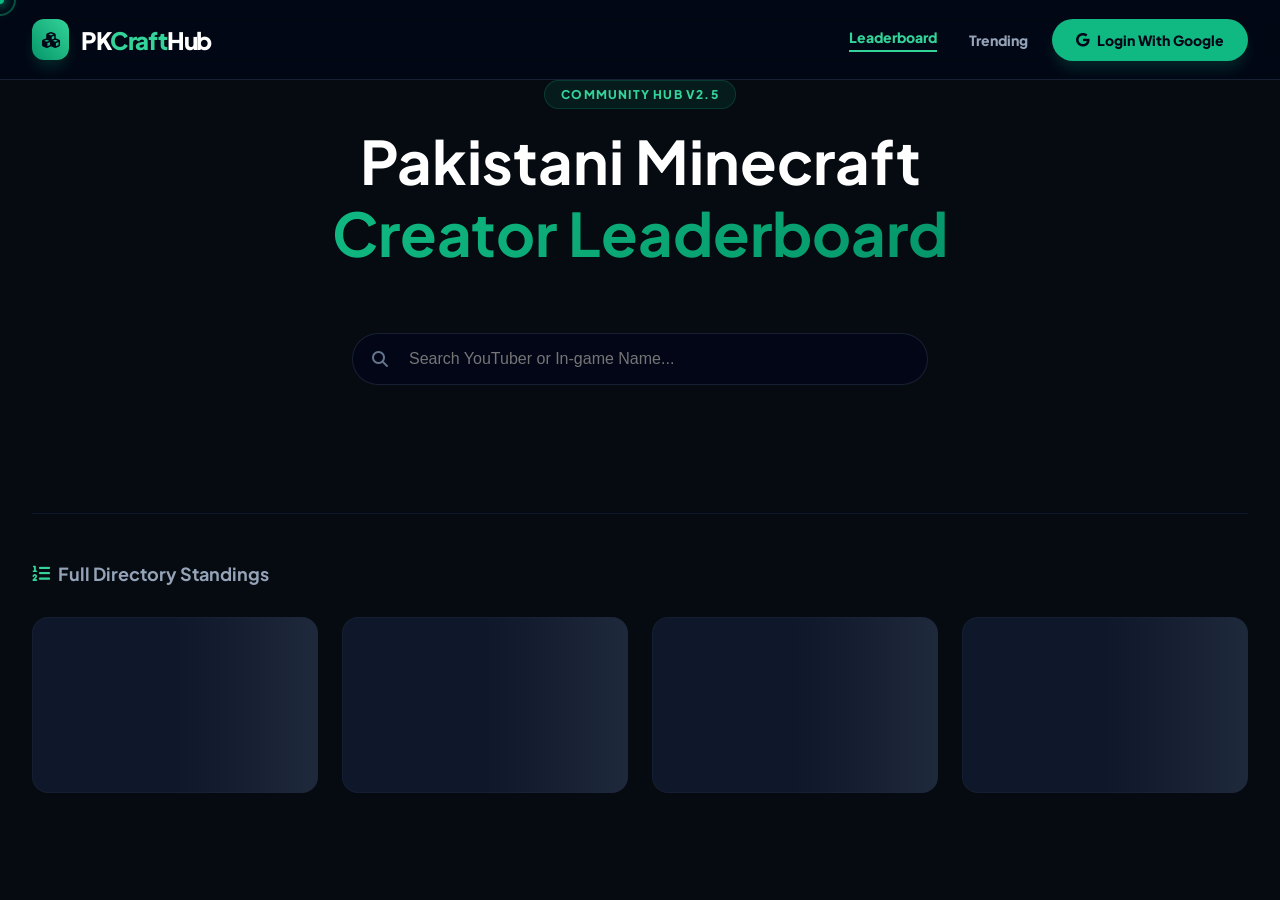
==== commit db3d0b2c: "Add files via upload" ====
--- a/index.html
+++ b/index.html
@@ -7,22 +7,564 @@
     <meta name="google-site-verification" content="rZ6D-OMLgqRw6SOFJanKTfowRrYiSUWr2CWue3IObQ4" />
     <link rel="stylesheet" href="https://cdnjs.cloudflare.com/ajax/libs/font-awesome/6.4.0/css/all.min.css">
     <link rel="stylesheet" href="https://cdnjs.cloudflare.com/ajax/libs/animate.css/4.1.1/animate.min.css"/>
-    <!-- Custom External Cache-Busting Stylesheet Linking -->
-    <link rel="stylesheet" href="style.css?v=2.6">
+    <style>
+        @import url('https://fonts.googleapis.com/css2?family=Plus+Jakarta+Sans:wght@700;800&display=swap');
+
+        * {
+            box-sizing: border-box;
+            margin: 0;
+            padding: 0;
+        }
+
+        body { 
+            font-family: 'Plus Jakarta Sans', sans-serif; 
+            background-color: #060b11 !important; 
+            color: #f1f5f9;
+            min-height: 100vh;
+            display: flex;
+            flex-direction: column;
+            overflow-x: hidden;
+            font-weight: 800;
+        }
+
+        ::selection {
+            background-color: #059669;
+            color: #ffffff;
+        }
+
+        .max-width-container {
+            max-width: 2560px;
+            width: 100%;
+            margin: 0 auto;
+            padding: 0 2rem;
+        }
+
+        .text-gradient { 
+            background: linear-gradient(135deg, #10b981 0%, #059669 100%) !important; 
+            -webkit-background-clip: text !important; 
+            -webkit-text-fill-color: transparent !important; 
+        }
+
+        header {
+            border-bottom: 1px solid rgba(30, 41, 59, 0.8);
+            background-color: rgba(2, 6, 23, 0.7);
+            backdrop-filter: blur(12px);
+            position: sticky;
+            top: 0;
+            z-index: 40;
+            height: 80px;
+        }
+
+        .nav-container {
+            display: flex;
+            align-items: center;
+            justify-content: space-between;
+            height: 100%;
+        }
+
+        .logo-area {
+            display: flex;
+            align-items: center;
+            gap: 0.75rem;
+        }
+
+        .logo-icon {
+            background: linear-gradient(to top right, #059669, #34d399);
+            padding: 0.6rem;
+            border-radius: 0.75rem;
+            color: #020617;
+            box-shadow: 0 10px 15px -3px rgba(16, 185, 129, 0.2);
+        }
+
+        .logo-text {
+            font-size: 1.5rem;
+            font-weight: 800;
+            letter-spacing: -0.05em;
+            color: #ffffff;
+        }
+
+        .logo-accent {
+            color: #34d399;
+        }
+
+        .nav-actions {
+            display: flex;
+            align-items: center;
+            gap: 1.5rem;
+        }
+
+        nav {
+            display: none;
+        }
+        @media (min-width: 768px) {
+            nav {
+                display: flex;
+                align-items: center;
+                gap: 2rem;
+            }
+        }
+
+        nav a {
+            font-size: 0.875rem;
+            text-decoration: none;
+            font-weight: 800;
+        }
+
+        .link-active {
+            color: #34d399;
+            border-bottom: 2px solid #34d399;
+            padding-bottom: 0.25rem;
+        }
+
+        .link-inactive {
+            color: #94a3b8;
+            transition: color 0.2s;
+        }
+        .link-inactive:hover {
+            color: #ffffff;
+        }
+
+        button {
+            font-family: inherit;
+            border: none;
+            border-radius: 9999px;
+            font-weight: 800;
+            display: inline-flex;
+            align-items: center;
+            justify-content: center;
+            transition: all 0.2s;
+        }
+
+        .btn-secondary {
+            gap: 0.5rem;
+            padding: 0.6rem 1rem;
+            background-color: #0f172a;
+            color: #f1f5f9;
+            font-size: 0.875rem;
+            border: 1px solid #1e293b;
+        }
+        .btn-secondary:hover {
+            background-color: #1e293b;
+            border-color: rgba(16, 185, 129, 0.5);
+        }
+        .btn-secondary i {
+            color: #34d399;
+        }
+
+        .btn-primary {
+            gap: 0.5rem;
+            padding: 0.75rem 1.5rem;
+            background-color: #10b981;
+            color: #020617;
+            font-size: 0.875rem;
+            box-shadow: 0 10px 15px -3px rgba(16, 185, 129, 0.2);
+        }
+        .btn-primary:hover {
+            background-color: #34d399;
+        }
+
+        .btn-vote {
+            background-color: #10b981;
+            color: #020617;
+            padding: 0.375rem 1rem;
+            font-size: 0.75rem;
+        }
+        .btn-vote:hover { background-color: #34d399; }
+
+        .btn-blocked {
+            background-color: #0f172a;
+            color: #475569;
+            padding: 0.375rem 1rem;
+            font-size: 0.75rem;
+            border: 1px solid #1e293b;
+            cursor: not-allowed;
+        }
+
+        .user-profile-badge {
+            display: flex;
+            align-items: center;
+            gap: 0.75rem;
+            background-color: #0f172a;
+            padding: 0.375rem 1.25rem 0.375rem 0.375rem;
+            border-radius: 9999px;
+            border: 1px solid #1e293b;
+            max-width: 220px;
+        }
+        .user-avatar {
+            width: 2.25rem;
+            height: 2.25rem;
+            border-radius: 9999px;
+            object-fit: cover;
+            border: 1px solid rgba(16, 185, 129, 0.3);
+        }
+        .user-info-text {
+            font-size: 0.75rem;
+            overflow: hidden;
+            white-space: nowrap;
+            text-overflow: ellipsis;
+        }
+        .user-display-name {
+            color: #ffffff;
+            overflow: hidden;
+            white-space: nowrap;
+            text-overflow: ellipsis;
+        }
+        .user-vote-status {
+            color: #34d399;
+            display: flex;
+            align-items: center;
+            gap: 0.25rem;
+            margin-top: 0.125rem;
+        }
+        .badge-role {
+            padding: 0.125rem 0.5rem;
+            border-radius: 9999px;
+            font-size: 10px;
+        }
+        .badge-standard { background-color: #34d399; color: #020617; }
+        .badge-premium { background-color: #8b5cf6; color: #ffffff; }
+        .badge-admin { background-color: #059669; color: #ffffff; }
+
+        main {
+            flex-grow: 1;
+            padding: 3rem 0;
+        }
+
+        .hero-section {
+            text-align: center;
+            max-width: 48rem;
+            margin: 0 auto 4rem auto;
+        }
+
+        .version-pill {
+            background-color: rgba(16, 185, 129, 0.1);
+            color: #34d399;
+            font-size: 0.75rem;
+            padding: 0.375rem 1rem;
+            border-radius: 9999px;
+            border: 1px solid rgba(16, 185, 129, 0.2);
+            letter-spacing: 0.1em;
+            text-transform: uppercase;
+            display: inline-block;
+            margin-bottom: 1rem;
+        }
+
+        h1 {
+            font-size: 2.5rem;
+            line-height: 1.2;
+            color: #ffffff;
+        }
+        @media (min-width: 640px) { h1 { font-size: 3.75rem; } }
+
+        .search-container {
+            max-width: 36rem;
+            margin: 0 auto 4rem auto;
+        }
+        .search-wrapper { position: relative; }
+        .search-icon {
+            position: absolute;
+            left: 1.25rem;
+            top: 50%;
+            transform: translateY(-50%);
+            color: #64748b;
+        }
+        #search-bar {
+            width: 100%;
+            background-color: #020617;
+            border: 1px solid rgba(30, 41, 59, 0.8);
+            border-radius: 9999px;
+            padding: 1rem 1.5rem 1rem 3.5rem;
+            font-size: 1rem;
+            color: #ffffff;
+            outline: none;
+        }
+        #search-bar:focus { border-color: rgba(16, 185, 129, 0.6); }
+
+        #podium-container {
+            display: grid;
+            grid-template-columns: 1fr;
+            gap: 2rem;
+            max-width: 64rem;
+            margin: 0 auto 4rem auto;
+            align-items: flex-end;
+        }
+        @media (min-width: 768px) { #podium-container { grid-template-columns: repeat(3, 1fr); } }
+
+        .podium-card {
+            border: 1px solid rgba(30, 41, 59, 0.8);
+            background-color: rgba(2, 6, 23, 0.4);
+            border-radius: 1.5rem;
+            padding: 1.25rem;
+            display: flex;
+            flex-direction: column;
+            align-items: center;
+            position: relative;
+            overflow: hidden;
+            width: 100%;
+            transition: transform 0.3s;
+        }
+        .podium-card:hover { transform: translateY(-4px); }
+        .podium-card.first-place {
+            border-color: #10b981;
+            background-color: #020617;
+            box-shadow: 0 25px 50px -12px rgba(16, 185, 129, 0.1);
+        }
+
+        .admin-controls {
+            position: absolute;
+            top: 0.75rem;
+            right: 0.75rem;
+            display: flex;
+            gap: 0.375rem;
+            z-index: 20;
+        }
+        .admin-btn {
+            width: 1.5rem;
+            height: 1.5rem;
+            border-radius: 9999px;
+            background-color: #0f172a;
+            font-size: 10px;
+            border: 1px solid #1e293b;
+        }
+        .admin-btn.reset { color: #34d399; }
+        .admin-btn.delete { color: #ef4444; }
+
+        .rank-badge {
+            position: absolute;
+            top: 0.75rem;
+            left: 0.75rem;
+            border-radius: 9999px;
+            font-size: 11px;
+            width: 1.5rem;
+            height: 1.5rem;
+            display: flex;
+            align-items: center;
+            justify-content: center;
+        }
+        .rank-badge-1 { background-color: #34d399; color: #020617; }
+        .rank-badge-2 { background-color: #cbd5e1; color: #020617; }
+        .rank-badge-3 { background-color: #065f46; color: #ffffff; }
+
+        .podium-avatar {
+            width: 4rem;
+            height: 4rem;
+            border-radius: 1rem;
+            object-fit: cover;
+            margin-top: 0.75rem;
+            border: 1px solid #1e293b;
+            background-color: #0f172a;
+        }
+
+        .podium-name {
+            font-size: 1rem;
+            color: #ffffff;
+            margin-top: 0.75rem;
+            overflow: hidden;
+            white-space: nowrap;
+            text-overflow: ellipsis;
+            max-width: 100%;
+        }
+
+        .podium-ign {
+            font-size: 0.75rem;
+            color: #94a3b8;
+            margin-top: 0.125rem;
+        }
+        .podium-ign span { color: #34d399; font-weight: 800; }
+
+        .playstyle-tag {
+            margin-top: 0.5rem;
+            font-size: 10px;
+            background-color: #0f172a;
+            color: rgba(52, 211, 153, 0.9);
+            padding: 0.25rem 0.75rem;
+            border-radius: 9999px;
+            border: 1px solid rgba(16, 185, 129, 0.1);
+            text-transform: uppercase;
+        }
+
+        .podium-footer {
+            width: 100%;
+            border-top: 1px solid #0f172a;
+            margin-top: 1rem;
+            padding-top: 1rem;
+            display: flex;
+            align-items: center;
+            justify-content: space-between;
+            font-size: 0.75rem;
+        }
+
+        .score-title {
+            font-size: 10px;
+            color: #64748b;
+            display: block;
+            text-transform: uppercase;
+        }
+        .score-value {
+            color: #ffffff;
+            display: flex;
+            align-items: center;
+            gap: 0.25rem;
+            font-size: 0.875rem;
+        }
+        .score-value i { color: #34d399; }
+
+        .separator {
+            border-top: 1px solid #0f172a;
+            margin: 3rem 0;
+        }
+
+        .section-heading {
+            font-size: 1.125rem;
+            color: #94a3b8;
+            margin-bottom: 2rem;
+            display: flex;
+            align-items: center;
+            gap: 0.5rem;
+        }
+        .section-heading i { color: #34d399; }
+
+        #creator-grid {
+            display: grid;
+            grid-template-columns: 1fr;
+            gap: 1.5rem;
+        }
+        @media (min-width: 640px) { #creator-grid { grid-template-columns: repeat(2, 1fr); } }
+        @media (min-width: 1024px) { #creator-grid { grid-template-columns: repeat(3, 1fr); } }
+        @media (min-width: 1280px) { #creator-grid { grid-template-columns: repeat(4, 1fr); } }
+
+        .creator-card { 
+            border: 1px solid rgba(30, 41, 59, 0.7);
+            background-color: rgba(2, 6, 23, 0.4);
+            border-radius: 1rem;
+            padding: 1rem;
+            display: flex;
+            align-items: center;
+            justify-content: space-between;
+        }
+
+        .card-left-group {
+            display: flex;
+            align-items: center;
+            gap: 0.75rem;
+            min-width: 0;
+        }
+        .card-rank-num { color: #475569; font-size: 0.75rem; width: 1.25rem; }
+        .card-avatar {
+            width: 2.75rem;
+            height: 2.75rem;
+            border-radius: 0.75rem;
+            object-fit: cover;
+            border: 1px solid #1e293b;
+        }
+        .card-text-block { min-width: 0; }
+        .card-title { color: #ffffff; font-size: 0.875rem; overflow: hidden; white-space: nowrap; text-overflow: ellipsis; }
+        .card-subtitle { font-size: 11px; color: #94a3b8; overflow: hidden; white-space: nowrap; text-overflow: ellipsis; }
+        
+        .card-right-group {
+            display: flex;
+            align-items: center;
+            gap: 0.75rem;
+            flex-shrink: 0;
+        }
+        .card-score { font-size: 0.875rem; color: #e2e8f0; display: flex; align-items: center; gap: 0.125rem; }
+        .card-score i { color: #34d399; }
+
+        .shimmer {
+            background: linear-gradient(90deg, #0f172a 25%, #1e293b 50%, #0f172a 75%);
+            background-size: 200% 100%;
+            animation: loading-shimmer 1.5s infinite linear;
+            height: 11rem;
+            border-radius: 1rem;
+            border: 1px solid rgba(30, 41, 59, 0.5);
+        }
+        @keyframes loading-shimmer {
+            0% { background-position: 200% 0; }
+            100% { background-position: -200% 0; }
+        }
+
+        .modal-overlay {
+            position: fixed;
+            top: 0; left: 0; right: 0; bottom: 0;
+            background-color: rgba(0, 0, 0, 0.85);
+            backdrop-filter: blur(8px);
+            z-index: 50;
+            display: flex;
+            align-items: center;
+            justify-content: center;
+            padding: 1rem;
+        }
+        .modal-box {
+            background-color: #020617;
+            border: 1px solid rgba(30, 41, 59, 0.8);
+            border-radius: 1.5rem;
+            max-width: 28rem;
+            width: 100%;
+            padding: 1.75rem;
+            position: relative;
+        }
+        .modal-close-btn { position: absolute; right: 1.5rem; top: 1.5rem; color: #64748b; background: none; }
+
+        .modal-header h3 {
+            font-size: 1.5rem;
+            color: #ffffff;
+            display: flex;
+            align-items: center;
+            gap: 0.5rem;
+            margin-bottom: 1.5rem;
+        }
+        .modal-header h3 i { color: #10b981; }
+
+        .form-group { margin-bottom: 1.25rem; }
+        .form-label { display: block; font-size: 0.75rem; text-transform: uppercase; color: #94a3b8; margin-bottom: 0.5rem; }
+        .form-input, .form-select {
+            width: 100%;
+            background-color: #0f172a;
+            border: 1px solid #1e293b;
+            border-radius: 0.75rem;
+            padding: 0.75rem 1rem;
+            font-size: 0.875rem;
+            color: #ffffff;
+            outline: none;
+        }
+
+        .btn-submit {
+            width: 100%;
+            background: linear-gradient(to right, #059669, #34d399);
+            color: #020617;
+            padding: 0.875rem;
+            border-radius: 0.75rem;
+            text-transform: uppercase;
+            margin-top: 0.5rem;
+        }
+
+        .hidden { display: none !important; }
+
+        @media (min-width: 1024px) {
+            body { cursor: none !important; }
+            a, button, select, input { cursor: none !important; }
+            #custom-cursor {
+                width: 8px; height: 8px; background-color: #10b981 !important; border-radius: 50%;
+                position: fixed; transform: translate(-50%, -50%); pointer-events: none; z-index: 9999;
+                box-shadow: 0 0 10px #10b981, 0 0 20px #10b981 !important;
+            }
+            #custom-cursor-blur {
+                width: 32px; height: 32px; border: 2px solid rgba(16, 185, 129, 0.4) !important; border-radius: 50%;
+                position: fixed; transform: translate(-50%, -50%); pointer-events: none; z-index: 9998;
+                transition: transform 0.08s ease-out;
+            }
+        }
+    </style>
 </head>
 <body>
 
-    <!-- Custom Cursor Target Elements -->
     <div id="custom-cursor"></div>
     <div id="custom-cursor-blur"></div>
 
-    <!-- Header / Navbar -->
     <header>
         <div class="max-width-container nav-container">
             <div class="logo-area animate__animated animate__fadeIn">
-                <div class="logo-icon">
-                    <i class="fa-solid fa-cubes"></i>
-                </div>
+                <div class="logo-icon"><i class="fa-solid fa-cubes"></i></div>
                 <span class="logo-text">PK<span class="logo-accent">Craft</span>Hub</span>
             </div>
             
@@ -51,16 +593,12 @@
         </div>
     </header>
 
-    <!-- Main Content Grid -->
     <main class="max-width-container">
-        
-        <!-- Hero Section Title -->
         <div class="hero-section animate__animated animate__fadeIn">
             <span class="version-pill">Community Hub v2.5</span>
             <h1>Pakistani Minecraft <br><span class="text-gradient">Creator Leaderboard</span></h1>
         </div>
 
-        <!-- Directory Search Bar -->
         <div class="search-container animate__animated animate__fadeIn">
             <div class="search-wrapper">
                 <i class="fa-solid fa-magnifying-glass search-icon"></i>
@@ -68,12 +606,10 @@
             </div>
         </div>
 
-        <!-- 🏆 TOP 3 SHOWCASE PODIUM (#1 Left, #2 Middle, #3 Right Order) -->
         <div id="podium-container" class="animate__animated animate__fadeIn"></div>
 
         <div class="separator"></div>
 
-        <!-- Full Layout Grid Standings -->
         <h3 class="section-heading"><i class="fa-solid fa-list-ol"></i> Full Directory Standings</h3>
         <div id="creator-grid">
             <div class="shimmer"></div>
@@ -83,15 +619,10 @@
         </div>
     </main>
 
-    <!-- Connection Entry Modal Overlay Box -->
     <div id="register-modal" class="modal-overlay hidden">
         <div class="modal-box">
-            <button onclick="closeRegisterModal()" class="modal-close-btn">
-                <i class="fa-solid fa-xmark"></i>
-            </button>
-            <div class="modal-header">
-                <h3><i class="fa-brands fa-youtube"></i> Connect Profile</h3>
-            </div>
+            <button onclick="closeRegisterModal()" class="modal-close-btn"><i class="fa-solid fa-xmark"></i></button>
+            <div class="modal-header"><h3><i class="fa-brands fa-youtube"></i> Connect Profile</h3></div>
             <form id="channel-registration-form">
                 <div class="form-group">
                     <label class="form-label">Minecraft IGN</label>
@@ -111,7 +642,6 @@
         </div>
     </div>
 
-    <!-- Framework & Application Integrations -->
     <script type="module">
         import { initializeApp } from "https://www.gstatic.com/firebasejs/10.7.1/firebase-app.js";
         import { getAuth, signInWithPopup, GoogleAuthProvider, onAuthStateChanged } from "https://www.gstatic.com/firebasejs/10.7.1/firebase-auth.js";
@@ -136,7 +666,6 @@
         let globalCreatorsCache = [];
         let isAdmin = false;
 
-        // Custom Green Smooth Moving Cursor Script Component Logic
         const cursor = document.getElementById('custom-cursor');
         const cursorBlur = document.getElementById('custom-cursor-blur');
         if(cursor && cursorBlur) {
@@ -170,20 +699,17 @@
                     } else {
                         const data = userSnap.data();
                         let targetMax = data.role === 'premium' ? 3 : (isAdmin ? 999 : 1);
-                        
                         if (currentUserData && currentUserData.role === 'standard' && data.role === 'premium') {
-                            let updatedVotes = (data.votesLeft || 0) + 2; 
+                            let updatedVotes = (data.votesLeft || 0) + 2;
                             await ud(userRef, { role: "premium", votesLeft: updatedVotes });
                             data.votesLeft = updatedVotes;
                         }
-                        
                         if (data.votesLeft === undefined) {
                             await ud(userRef, { votesLeft: targetMax });
                             data.votesLeft = targetMax;
                         }
                         currentUserData = data;
                     }
-                    
                     if (isAdmin || !currentUserData.ownedChannelId) {
                         document.getElementById('btn-register-channel').classList.remove('hidden');
                     } else {
@@ -236,7 +762,6 @@
 
             let top3 = filtered.slice(0, 3);
             let others = filtered.slice(3);
-            
             let podiumHtml = ["", "", ""];
             let orderMap = [0, 1, 2];
             
@@ -244,7 +769,6 @@
                 const isSelf = currentUserData && currentUserData.ownedChannelId === creator.id;
                 let cardClass = index === 0 ? "podium-card first-place" : "podium-card";
                 let badgeClass = index === 0 ? "rank-badge rank-badge-1" : (index === 1 ? "rank-badge rank-badge-2" : "rank-badge rank-badge-3");
-                
                 let adminCtrls = isAdmin ? `<div class="admin-controls"><button onclick="window.adminResetVotes('${creator.id}', event)" class="admin-btn reset"><i class="fa-solid fa-rotate-left"></i></button><button onclick="window.adminDeleteChannel('${creator.id}', event)" class="admin-btn delete"><i class="fa-solid fa-trash-can"></i></button></div>` : "";
 
                 let slotHtml = `
@@ -261,12 +785,7 @@
                         </div>
                     </div>
                 `;
-                
-                if (top3.length === 3) {
-                    podiumHtml[orderMap[index]] = slotHtml;
-                } else {
-                    podiumHtml[index] = slotHtml;
-                }
+                if (top3.length === 3) { podiumHtml[orderMap[index]] = slotHtml; } else { podiumHtml[index] = slotHtml; }
             });
 
             podiumContainer.innerHTML = podiumHtml.filter(html => html !== "").join('');
@@ -338,15 +857,11 @@
                     globalCreatorsCache.forEach(async (creator) => {
                         if(creator.id === id) {
                             const ownerUid = creator.ownerUid;
-                            if(ownerUid) {
-                                await ud(d(db, "users", ownerUid), { ownedChannelId: null });
-                            }
+                            if(ownerUid) { await ud(d(db, "users", ownerUid), { ownedChannelId: null }); }
                         }
                     });
                     await dd(d(db, "youtubers", id)); 
-                } catch(err) {
-                    await dd(d(db, "youtubers", id));
-                }
+                } catch(err) { await dd(d(db, "youtubers", id)); }
             }
         };
         
@@ -355,4 +870,4 @@
         window.closeRegisterModal = function() { document.getElementById('register-modal').classList.add('hidden'); }
     </script>
 </body>
-</html>
+</html>
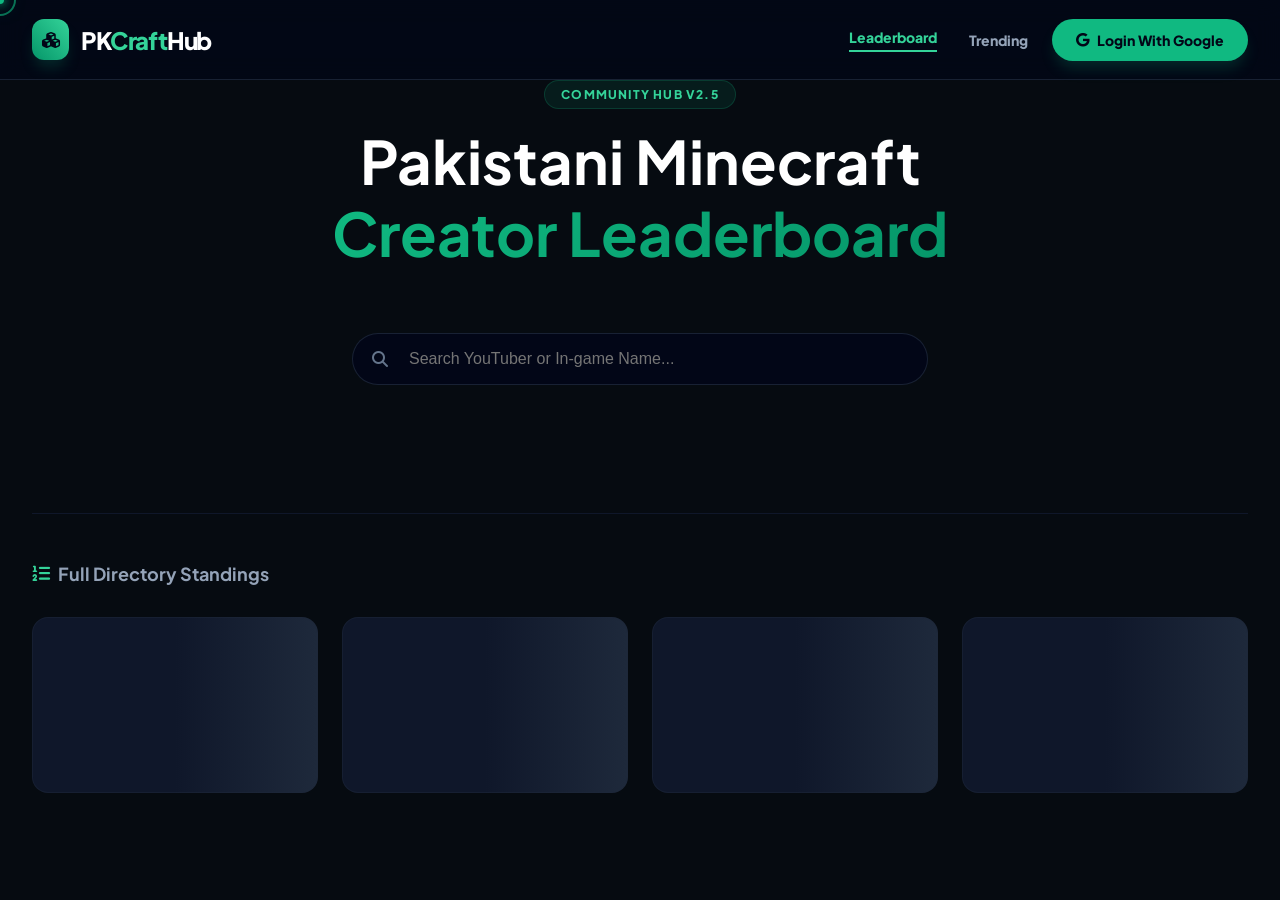
==== commit 5ecfce06: "Update index.html" ====
--- a/index.html
+++ b/index.html
@@ -540,18 +540,34 @@
 
         .hidden { display: none !important; }
 
+        /* FIXED EMERALD CUSTOM CURSOR SYSTEM */
         @media (min-width: 1024px) {
-            body { cursor: none !important; }
-            a, button, select, input { cursor: none !important; }
+            body, a, button, select, input, [onclick] { 
+                cursor: none !important; 
+            }
             #custom-cursor {
-                width: 8px; height: 8px; background-color: #10b981 !important; border-radius: 50%;
-                position: fixed; transform: translate(-50%, -50%); pointer-events: none; z-index: 9999;
-                box-shadow: 0 0 10px #10b981, 0 0 20px #10b981 !important;
+                width: 8px !important; 
+                height: 8px !important; 
+                background-color: #10b981 !important; 
+                border-radius: 50% !important;
+                position: fixed !important; 
+                transform: translate(-50%, -50%) !important; 
+                pointer-events: none !important; 
+                z-index: 99999 !important;
+                box-shadow: 0 0 10px #10b981, 0 0 20px #059669 !important;
+                display: block !important;
             }
             #custom-cursor-blur {
-                width: 32px; height: 32px; border: 2px solid rgba(16, 185, 129, 0.4) !important; border-radius: 50%;
-                position: fixed; transform: translate(-50%, -50%); pointer-events: none; z-index: 9998;
-                transition: transform 0.08s ease-out;
+                width: 32px !important; 
+                height: 32px !important; 
+                border: 2px solid rgba(16, 185, 129, 0.6) !important; 
+                border-radius: 50% !important;
+                position: fixed !important; 
+                transform: translate(-50%, -50%) !important; 
+                pointer-events: none !important; 
+                z-index: 99998 !important;
+                transition: transform 0.08s ease-out !important;
+                display: block !important;
             }
         }
     </style>
@@ -672,10 +688,8 @@
             document.addEventListener('mousemove', (e) => {
                 cursor.style.left = e.clientX + 'px';
                 cursor.style.top = e.clientY + 'px';
-                setTimeout(() => {
-                    cursorBlur.style.left = e.clientX + 'px';
-                    cursorBlur.style.top = e.clientY + 'px';
-                }, 30);
+                cursorBlur.style.left = e.clientX + 'px';
+                cursorBlur.style.top = e.clientY + 'px';
             });
         }
 
@@ -870,4 +884,4 @@
         window.closeRegisterModal = function() { document.getElementById('register-modal').classList.add('hidden'); }
     </script>
 </body>
-</html>+</html>
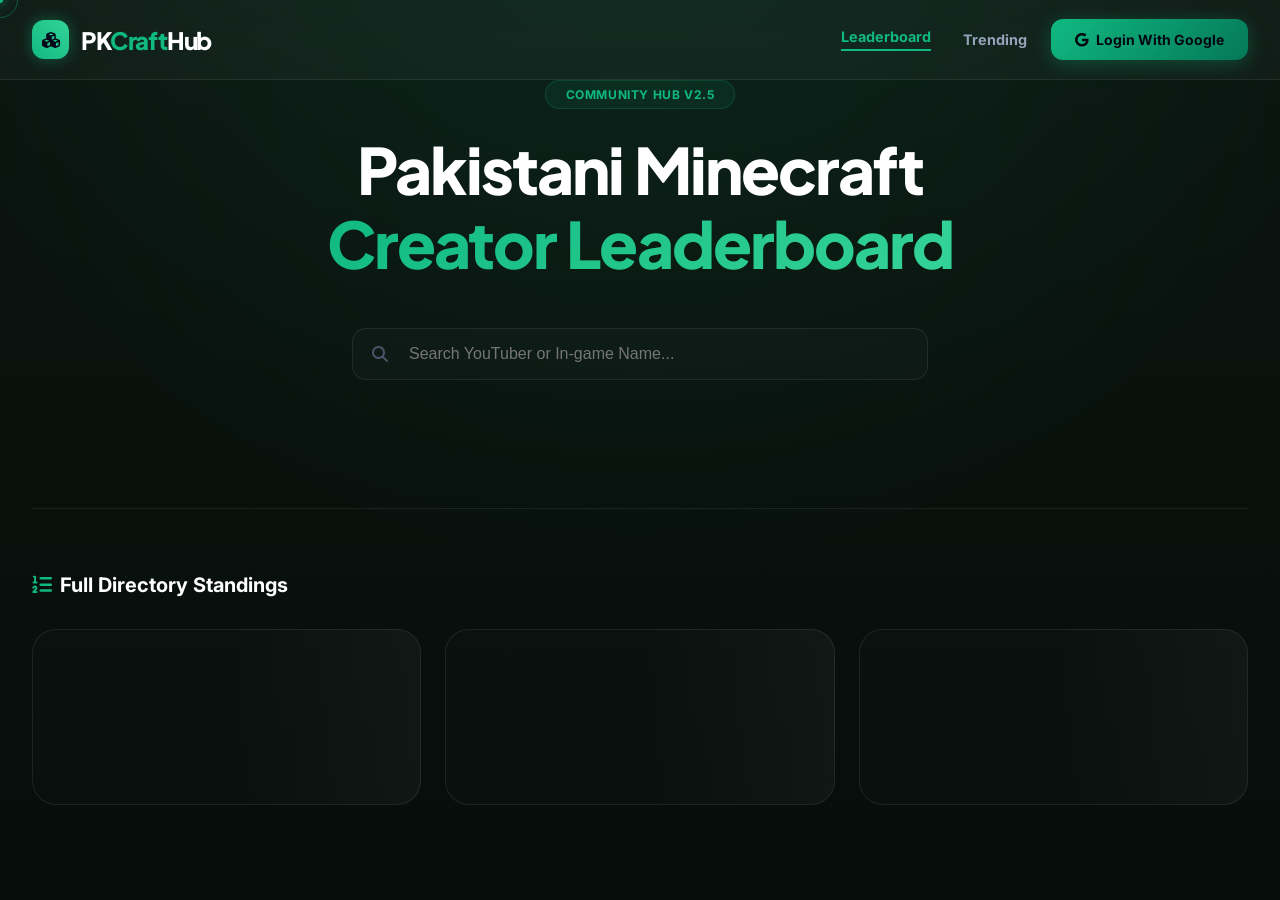
==== commit 540ca5a8: "Add files via upload" ====
--- a/index.html
+++ b/index.html
@@ -8,7 +8,16 @@
     <link rel="stylesheet" href="https://cdnjs.cloudflare.com/ajax/libs/font-awesome/6.4.0/css/all.min.css">
     <link rel="stylesheet" href="https://cdnjs.cloudflare.com/ajax/libs/animate.css/4.1.1/animate.min.css"/>
     <style>
-        @import url('https://fonts.googleapis.com/css2?family=Plus+Jakarta+Sans:wght@700;800&display=swap');
+        @import url('https://fonts.googleapis.com/css2?family=Plus+Jakarta+Sans:wght@700;800&family=Inter:wght@400;600;700;800&display=swap');
+
+        :root {
+            --bg-dark: #070d0a;
+            --emerald-glow: #10b981;
+            --emerald-dark: #047857;
+            --text-white: #ffffff;
+            --glass-bg: rgba(255, 255, 255, 0.03);
+            --glass-border: rgba(255, 255, 255, 0.08);
+        }
 
         * {
             box-sizing: border-box;
@@ -17,38 +26,41 @@
         }
 
         body { 
-            font-family: 'Plus Jakarta Sans', sans-serif; 
-            background-color: #060b11 !important; 
+            font-family: 'Inter', sans-serif; 
+            background: radial-gradient(circle at 50% -20%, rgba(16, 185, 129, 0.12) 0%, transparent 60%), 
+                        linear-gradient(180deg, #0b1510 0%, var(--bg-dark) 100%) !important;
             color: #f1f5f9;
             min-height: 100vh;
             display: flex;
             flex-direction: column;
             overflow-x: hidden;
-            font-weight: 800;
+            font-weight: 700;
         }
 
         ::selection {
-            background-color: #059669;
-            color: #ffffff;
+            background-color: var(--emerald-glow);
+            color: #030712;
         }
 
         .max-width-container {
-            max-width: 2560px;
+            max-width: 1400px;
             width: 100%;
             margin: 0 auto;
             padding: 0 2rem;
         }
 
         .text-gradient { 
-            background: linear-gradient(135deg, #10b981 0%, #059669 100%) !important; 
+            background: linear-gradient(135deg, var(--emerald-glow) 0%, #34d399 100%) !important; 
             -webkit-background-clip: text !important; 
             -webkit-text-fill-color: transparent !important; 
         }
 
+        /* Glassmorphism Header from Reference Look */
         header {
-            border-bottom: 1px solid rgba(30, 41, 59, 0.8);
-            background-color: rgba(2, 6, 23, 0.7);
-            backdrop-filter: blur(12px);
+            background: var(--glass-bg);
+            backdrop-filter: blur(16px);
+            -webkit-backdrop-filter: blur(16px);
+            border-bottom: 1px solid var(--glass-border);
             position: sticky;
             top: 0;
             z-index: 40;
@@ -69,14 +81,15 @@
         }
 
         .logo-icon {
-            background: linear-gradient(to top right, #059669, #34d399);
+            background: linear-gradient(to top right, var(--emerald-glow), #34d399);
             padding: 0.6rem;
             border-radius: 0.75rem;
             color: #020617;
-            box-shadow: 0 10px 15px -3px rgba(16, 185, 129, 0.2);
+            box-shadow: 0 0 15px rgba(16, 185, 129, 0.4);
         }
 
         .logo-text {
+            font-family: 'Plus Jakarta Sans', sans-serif;
             font-size: 1.5rem;
             font-weight: 800;
             letter-spacing: -0.05em;
@@ -84,7 +97,7 @@
         }
 
         .logo-accent {
-            color: #34d399;
+            color: var(--emerald-glow);
         }
 
         .nav-actions {
@@ -105,14 +118,14 @@
         }
 
         nav a {
-            font-size: 0.875rem;
+            font-size: 0.9rem;
             text-decoration: none;
-            font-weight: 800;
+            font-weight: 700;
         }
 
         .link-active {
-            color: #34d399;
-            border-bottom: 2px solid #34d399;
+            color: var(--emerald-glow);
+            border-bottom: 2px solid var(--emerald-glow);
             padding-bottom: 0.25rem;
         }
 
@@ -127,8 +140,8 @@
         button {
             font-family: inherit;
             border: none;
-            border-radius: 9999px;
-            font-weight: 800;
+            border-radius: 12px;
+            font-weight: 700;
             display: inline-flex;
             align-items: center;
             justify-content: center;
@@ -137,58 +150,60 @@
 
         .btn-secondary {
             gap: 0.5rem;
-            padding: 0.6rem 1rem;
-            background-color: #0f172a;
+            padding: 0.65rem 1.25rem;
+            background-color: rgba(255, 255, 255, 0.02);
             color: #f1f5f9;
             font-size: 0.875rem;
-            border: 1px solid #1e293b;
+            border: 1px solid var(--glass-border);
         }
         .btn-secondary:hover {
-            background-color: #1e293b;
-            border-color: rgba(16, 185, 129, 0.5);
+            background-color: rgba(16, 185, 129, 0.05);
+            border-color: var(--emerald-glow);
         }
         .btn-secondary i {
-            color: #34d399;
+            color: var(--emerald-glow);
         }
 
         .btn-primary {
             gap: 0.5rem;
             padding: 0.75rem 1.5rem;
-            background-color: #10b981;
-            color: #020617;
+            background: linear-gradient(135deg, var(--emerald-glow) 0%, var(--emerald-dark) 100%);
+            color: #030712;
             font-size: 0.875rem;
-            box-shadow: 0 10px 15px -3px rgba(16, 185, 129, 0.2);
+            box-shadow: 0 4px 20px rgba(16, 185, 129, 0.3);
         }
         .btn-primary:hover {
-            background-color: #34d399;
+            transform: translateY(-1px);
+            box-shadow: 0 6px 25px rgba(16, 185, 129, 0.5);
         }
 
         .btn-vote {
-            background-color: #10b981;
-            color: #020617;
-            padding: 0.375rem 1rem;
-            font-size: 0.75rem;
-        }
-        .btn-vote:hover { background-color: #34d399; }
+            background: linear-gradient(135deg, var(--emerald-glow) 0%, var(--emerald-dark) 100%);
+            color: #030712;
+            padding: 0.5rem 1.25rem;
+            font-size: 0.8rem;
+            border-radius: 8px;
+        }
+        .btn-vote:hover { box-shadow: 0 0 12px rgba(16, 185, 129, 0.4); }
 
         .btn-blocked {
-            background-color: #0f172a;
+            background-color: rgba(255, 255, 255, 0.02);
             color: #475569;
-            padding: 0.375rem 1rem;
-            font-size: 0.75rem;
-            border: 1px solid #1e293b;
-            cursor: not-allowed;
+            padding: 0.5rem 1.25rem;
+            font-size: 0.8rem;
+            border: 1px solid var(--glass-border);
+            border-radius: 8px;
         }
 
         .user-profile-badge {
             display: flex;
             align-items: center;
             gap: 0.75rem;
-            background-color: #0f172a;
+            background: var(--glass-bg);
             padding: 0.375rem 1.25rem 0.375rem 0.375rem;
             border-radius: 9999px;
-            border: 1px solid #1e293b;
-            max-width: 220px;
+            border: 1px solid var(--glass-border);
+            max-width: 240px;
         }
         .user-avatar {
             width: 2.25rem;
@@ -205,12 +220,10 @@
         }
         .user-display-name {
             color: #ffffff;
-            overflow: hidden;
-            white-space: nowrap;
-            text-overflow: ellipsis;
+            font-weight: 800;
         }
         .user-vote-status {
-            color: #34d399;
+            color: var(--emerald-glow);
             display: flex;
             align-items: center;
             gap: 0.25rem;
@@ -218,43 +231,47 @@
         }
         .badge-role {
             padding: 0.125rem 0.5rem;
-            border-radius: 9999px;
+            border-radius: 6px;
             font-size: 10px;
-        }
-        .badge-standard { background-color: #34d399; color: #020617; }
+            font-weight: 800;
+        }
+        .badge-standard { background-color: var(--emerald-glow); color: #020617; }
         .badge-premium { background-color: #8b5cf6; color: #ffffff; }
-        .badge-admin { background-color: #059669; color: #ffffff; }
+        .badge-admin { background-color: #ef4444; color: #ffffff; }
 
         main {
             flex-grow: 1;
-            padding: 3rem 0;
+            padding: 4rem 0;
         }
 
         .hero-section {
             text-align: center;
-            max-width: 48rem;
-            margin: 0 auto 4rem auto;
+            max-width: 52rem;
+            margin: 0 auto 3rem auto;
         }
 
         .version-pill {
-            background-color: rgba(16, 185, 129, 0.1);
-            color: #34d399;
+            background-color: rgba(16, 185, 129, 0.08);
+            color: var(--emerald-glow);
             font-size: 0.75rem;
-            padding: 0.375rem 1rem;
+            padding: 0.375rem 1.25rem;
             border-radius: 9999px;
             border: 1px solid rgba(16, 185, 129, 0.2);
-            letter-spacing: 0.1em;
+            letter-spacing: 0.05em;
             text-transform: uppercase;
             display: inline-block;
-            margin-bottom: 1rem;
+            margin-bottom: 1.5rem;
         }
 
         h1 {
-            font-size: 2.5rem;
-            line-height: 1.2;
+            font-family: 'Plus Jakarta Sans', sans-serif;
+            font-size: 3rem;
+            line-height: 1.15;
             color: #ffffff;
-        }
-        @media (min-width: 640px) { h1 { font-size: 3.75rem; } }
+            font-weight: 800;
+            letter-spacing: -0.03em;
+        }
+        @media (min-width: 640px) { h1 { font-size: 4rem; } }
 
         .search-container {
             max-width: 36rem;
@@ -266,48 +283,58 @@
             left: 1.25rem;
             top: 50%;
             transform: translateY(-50%);
-            color: #64748b;
+            color: #475569;
         }
         #search-bar {
             width: 100%;
-            background-color: #020617;
-            border: 1px solid rgba(30, 41, 59, 0.8);
-            border-radius: 9999px;
+            background: rgba(255, 255, 255, 0.02);
+            border: 1px solid var(--glass-border);
+            border-radius: 14px;
             padding: 1rem 1.5rem 1rem 3.5rem;
             font-size: 1rem;
             color: #ffffff;
             outline: none;
-        }
-        #search-bar:focus { border-color: rgba(16, 185, 129, 0.6); }
+            transition: all 0.3s;
+        }
+        #search-bar:focus { 
+            border-color: var(--emerald-glow); 
+            background: rgba(16, 185, 129, 0.02);
+            box-shadow: 0 0 15px rgba(16, 185, 129, 0.1);
+        }
 
         #podium-container {
             display: grid;
             grid-template-columns: 1fr;
             gap: 2rem;
-            max-width: 64rem;
+            max-width: 1000px;
             margin: 0 auto 4rem auto;
             align-items: flex-end;
         }
         @media (min-width: 768px) { #podium-container { grid-template-columns: repeat(3, 1fr); } }
 
         .podium-card {
-            border: 1px solid rgba(30, 41, 59, 0.8);
-            background-color: rgba(2, 6, 23, 0.4);
+            border: 1px solid var(--glass-border);
+            background: rgba(255, 255, 255, 0.01);
+            backdrop-filter: blur(8px);
             border-radius: 1.5rem;
-            padding: 1.25rem;
+            padding: 1.5rem;
             display: flex;
             flex-direction: column;
             align-items: center;
             position: relative;
             overflow: hidden;
             width: 100%;
-            transition: transform 0.3s;
-        }
-        .podium-card:hover { transform: translateY(-4px); }
+            transition: all 0.3s ease;
+        }
+        .podium-card:hover { 
+            transform: translateY(-4px); 
+            border-color: rgba(16, 185, 129, 0.3);
+            background: rgba(16, 185, 129, 0.02);
+        }
         .podium-card.first-place {
-            border-color: #10b981;
-            background-color: #020617;
-            box-shadow: 0 25px 50px -12px rgba(16, 185, 129, 0.1);
+            border-color: var(--emerald-glow);
+            background: linear-gradient(180deg, rgba(16, 185, 129, 0.05) 0%, rgba(255, 255, 255, 0.01) 100%);
+            box-shadow: 0 20px 40px rgba(16, 185, 129, 0.08);
         }
 
         .admin-controls {
@@ -319,44 +346,45 @@
             z-index: 20;
         }
         .admin-btn {
-            width: 1.5rem;
-            height: 1.5rem;
-            border-radius: 9999px;
-            background-color: #0f172a;
-            font-size: 10px;
-            border: 1px solid #1e293b;
-        }
-        .admin-btn.reset { color: #34d399; }
+            width: 1.75rem;
+            height: 1.75rem;
+            border-radius: 6px;
+            background-color: #0d1511;
+            font-size: 11px;
+            border: 1px solid var(--glass-border);
+        }
+        .admin-btn.reset { color: var(--emerald-glow); }
         .admin-btn.delete { color: #ef4444; }
 
         .rank-badge {
             position: absolute;
             top: 0.75rem;
             left: 0.75rem;
-            border-radius: 9999px;
+            border-radius: 6px;
             font-size: 11px;
-            width: 1.5rem;
+            font-weight: 800;
+            width: 2rem;
             height: 1.5rem;
             display: flex;
             align-items: center;
             justify-content: center;
         }
-        .rank-badge-1 { background-color: #34d399; color: #020617; }
+        .rank-badge-1 { background-color: var(--emerald-glow); color: #020617; }
         .rank-badge-2 { background-color: #cbd5e1; color: #020617; }
         .rank-badge-3 { background-color: #065f46; color: #ffffff; }
 
         .podium-avatar {
-            width: 4rem;
-            height: 4rem;
-            border-radius: 1rem;
+            width: 4.5rem;
+            height: 4.5rem;
+            border-radius: 1.25rem;
             object-fit: cover;
             margin-top: 0.75rem;
-            border: 1px solid #1e293b;
+            border: 1px solid var(--glass-border);
             background-color: #0f172a;
         }
 
         .podium-name {
-            font-size: 1rem;
+            font-size: 1.1rem;
             color: #ffffff;
             margin-top: 0.75rem;
             overflow: hidden;
@@ -366,27 +394,28 @@
         }
 
         .podium-ign {
-            font-size: 0.75rem;
+            font-size: 0.8rem;
             color: #94a3b8;
             margin-top: 0.125rem;
         }
-        .podium-ign span { color: #34d399; font-weight: 800; }
+        .podium-ign span { color: var(--emerald-glow); font-weight: 700; }
 
         .playstyle-tag {
-            margin-top: 0.5rem;
+            margin-top: 0.6rem;
             font-size: 10px;
-            background-color: #0f172a;
-            color: rgba(52, 211, 153, 0.9);
+            background-color: rgba(16, 185, 129, 0.08);
+            color: var(--emerald-glow);
             padding: 0.25rem 0.75rem;
-            border-radius: 9999px;
-            border: 1px solid rgba(16, 185, 129, 0.1);
+            border-radius: 6px;
+            border: 1px solid rgba(16, 185, 129, 0.15);
             text-transform: uppercase;
+            letter-spacing: 0.05em;
         }
 
         .podium-footer {
             width: 100%;
-            border-top: 1px solid #0f172a;
-            margin-top: 1rem;
+            border-top: 1px solid var(--glass-border);
+            margin-top: 1.25rem;
             padding-top: 1rem;
             display: flex;
             align-items: center;
@@ -405,24 +434,25 @@
             display: flex;
             align-items: center;
             gap: 0.25rem;
-            font-size: 0.875rem;
-        }
-        .score-value i { color: #34d399; }
+            font-size: 1rem;
+            font-weight: 800;
+        }
+        .score-value i { color: var(--emerald-glow); filter: drop-shadow(0 0 5px var(--emerald-glow)); }
 
         .separator {
-            border-top: 1px solid #0f172a;
-            margin: 3rem 0;
+            border-top: 1px solid var(--glass-border);
+            margin: 4rem 0;
         }
 
         .section-heading {
-            font-size: 1.125rem;
-            color: #94a3b8;
+            font-size: 1.25rem;
+            color: #ffffff;
             margin-bottom: 2rem;
             display: flex;
             align-items: center;
             gap: 0.5rem;
         }
-        .section-heading i { color: #34d399; }
+        .section-heading i { color: var(--emerald-glow); }
 
         #creator-grid {
             display: grid;
@@ -431,16 +461,20 @@
         }
         @media (min-width: 640px) { #creator-grid { grid-template-columns: repeat(2, 1fr); } }
         @media (min-width: 1024px) { #creator-grid { grid-template-columns: repeat(3, 1fr); } }
-        @media (min-width: 1280px) { #creator-grid { grid-template-columns: repeat(4, 1fr); } }
 
         .creator-card { 
-            border: 1px solid rgba(30, 41, 59, 0.7);
-            background-color: rgba(2, 6, 23, 0.4);
-            border-radius: 1rem;
-            padding: 1rem;
+            border: 1px solid var(--glass-border);
+            background: rgba(255, 255, 255, 0.01);
+            border-radius: 1.25rem;
+            padding: 1.25rem;
             display: flex;
             align-items: center;
             justify-content: space-between;
+            transition: all 0.2s ease;
+        }
+        .creator-card:hover {
+            border-color: rgba(16, 185, 129, 0.2);
+            background: rgba(16, 185, 129, 0.01);
         }
 
         .card-left-group {
@@ -449,17 +483,17 @@
             gap: 0.75rem;
             min-width: 0;
         }
-        .card-rank-num { color: #475569; font-size: 0.75rem; width: 1.25rem; }
+        .card-rank-num { color: #475569; font-size: 0.85rem; width: 1.5rem; }
         .card-avatar {
             width: 2.75rem;
             height: 2.75rem;
             border-radius: 0.75rem;
             object-fit: cover;
-            border: 1px solid #1e293b;
+            border: 1px solid var(--glass-border);
         }
         .card-text-block { min-width: 0; }
-        .card-title { color: #ffffff; font-size: 0.875rem; overflow: hidden; white-space: nowrap; text-overflow: ellipsis; }
-        .card-subtitle { font-size: 11px; color: #94a3b8; overflow: hidden; white-space: nowrap; text-overflow: ellipsis; }
+        .card-title { color: #ffffff; font-size: 0.95rem; overflow: hidden; white-space: nowrap; text-overflow: ellipsis; }
+        .card-subtitle { font-size: 12px; color: #94a3b8; overflow: hidden; white-space: nowrap; text-overflow: ellipsis; margin-top: 2px; }
         
         .card-right-group {
             display: flex;
@@ -467,16 +501,16 @@
             gap: 0.75rem;
             flex-shrink: 0;
         }
-        .card-score { font-size: 0.875rem; color: #e2e8f0; display: flex; align-items: center; gap: 0.125rem; }
-        .card-score i { color: #34d399; }
+        .card-score { font-size: 1rem; font-weight: 800; color: #e2e8f0; display: flex; align-items: center; gap: 0.25rem; margin-right: 0.25rem; }
+        .card-score i { color: var(--emerald-glow); }
 
         .shimmer {
-            background: linear-gradient(90deg, #0f172a 25%, #1e293b 50%, #0f172a 75%);
+            background: linear-gradient(90deg, rgba(255,255,255,0.01) 25%, rgba(255,255,255,0.04) 50%, rgba(255,255,255,0.01) 75%);
             background-size: 200% 100%;
             animation: loading-shimmer 1.5s infinite linear;
             height: 11rem;
-            border-radius: 1rem;
-            border: 1px solid rgba(30, 41, 59, 0.5);
+            border-radius: 1.5rem;
+            border: 1px solid var(--glass-border);
         }
         @keyframes loading-shimmer {
             0% { background-position: 200% 0; }
@@ -486,8 +520,8 @@
         .modal-overlay {
             position: fixed;
             top: 0; left: 0; right: 0; bottom: 0;
-            background-color: rgba(0, 0, 0, 0.85);
-            backdrop-filter: blur(8px);
+            background-color: rgba(3, 7, 18, 0.85);
+            backdrop-filter: blur(12px);
             z-index: 50;
             display: flex;
             align-items: center;
@@ -495,15 +529,15 @@
             padding: 1rem;
         }
         .modal-box {
-            background-color: #020617;
-            border: 1px solid rgba(30, 41, 59, 0.8);
+            background-color: #0b120f;
+            border: 1px solid var(--glass-border);
             border-radius: 1.5rem;
             max-width: 28rem;
             width: 100%;
-            padding: 1.75rem;
+            padding: 2rem;
             position: relative;
         }
-        .modal-close-btn { position: absolute; right: 1.5rem; top: 1.5rem; color: #64748b; background: none; }
+        .modal-close-btn { position: absolute; right: 1.5rem; top: 1.5rem; color: #64748b; background: none; font-size: 1.25rem; }
 
         .modal-header h3 {
             font-size: 1.5rem;
@@ -513,69 +547,85 @@
             gap: 0.5rem;
             margin-bottom: 1.5rem;
         }
-        .modal-header h3 i { color: #10b981; }
+        .modal-header h3 i { color: var(--emerald-glow); }
 
         .form-group { margin-bottom: 1.25rem; }
-        .form-label { display: block; font-size: 0.75rem; text-transform: uppercase; color: #94a3b8; margin-bottom: 0.5rem; }
+        .form-label { display: block; font-size: 0.75rem; text-transform: uppercase; color: #94a3b8; margin-bottom: 0.5rem; letter-spacing: 0.05em; }
         .form-input, .form-select {
             width: 100%;
-            background-color: #0f172a;
-            border: 1px solid #1e293b;
-            border-radius: 0.75rem;
+            background-color: rgba(0, 0, 0, 0.2);
+            border: 1px solid var(--glass-border);
+            border-radius: 10px;
             padding: 0.75rem 1rem;
             font-size: 0.875rem;
             color: #ffffff;
             outline: none;
-        }
+            font-family: inherit;
+        }
+        .form-input:focus, .form-select:focus { border-color: var(--emerald-glow); }
 
         .btn-submit {
             width: 100%;
-            background: linear-gradient(to right, #059669, #34d399);
+            background: linear-gradient(to right, var(--emerald-glow), #34d399);
             color: #020617;
             padding: 0.875rem;
-            border-radius: 0.75rem;
+            border-radius: 10px;
             text-transform: uppercase;
             margin-top: 0.5rem;
+            font-weight: 800;
         }
 
         .hidden { display: none !important; }
 
-        /* FIXED EMERALD CUSTOM CURSOR SYSTEM */
+        /* ADVANCED MAGNETIC CUSTOM CURSOR */
         @media (min-width: 1024px) {
-            body, a, button, select, input, [onclick] { 
+            body, a, button, select, input, [onclick], .creator-card, .podium-card { 
                 cursor: none !important; 
             }
-            #custom-cursor {
-                width: 8px !important; 
-                height: 8px !important; 
-                background-color: #10b981 !important; 
+            .custom-cursor-dot {
+                width: 6px !important; 
+                height: 6px !important; 
+                background-color: var(--emerald-glow) !important; 
                 border-radius: 50% !important;
                 position: fixed !important; 
                 transform: translate(-50%, -50%) !important; 
                 pointer-events: none !important; 
                 z-index: 99999 !important;
-                box-shadow: 0 0 10px #10b981, 0 0 20px #059669 !important;
+                box-shadow: 0 0 10px var(--emerald-glow), 0 0 20px var(--emerald-dark) !important;
                 display: block !important;
             }
-            #custom-cursor-blur {
-                width: 32px !important; 
-                height: 32px !important; 
-                border: 2px solid rgba(16, 185, 129, 0.6) !important; 
+            .custom-cursor-aura {
+                width: 36px !important; 
+                height: 36px !important; 
+                border: 1.5px solid rgba(16, 185, 129, 0.4) !important; 
                 border-radius: 50% !important;
                 position: fixed !important; 
                 transform: translate(-50%, -50%) !important; 
                 pointer-events: none !important; 
                 z-index: 99998 !important;
-                transition: transform 0.08s ease-out !important;
+                transition: transform 0.08s ease-out, width 0.2s, height 0.2s, background-color 0.2s !important;
                 display: block !important;
+            }
+            body.cursor-hover .custom-cursor-dot {
+                width: 4px !important;
+                height: 4px !important;
+                background-color: #ffffff !important;
+                box-shadow: 0 0 8px #ffffff !important;
+            }
+            body.cursor-hover .custom-cursor-aura {
+                width: 52px !important;
+                height: 52px !important;
+                border-color: var(--emerald-glow) !important;
+                background-color: rgba(16, 185, 129, 0.08) !important;
+                box-shadow: 0 0 15px rgba(16, 185, 129, 0.15) !important;
             }
         }
     </style>
 </head>
 <body>
 
-    <div id="custom-cursor"></div>
-    <div id="custom-cursor-blur"></div>
+    <div class="custom-cursor-dot" id="custom-cursor"></div>
+    <div class="custom-cursor-aura" id="custom-cursor-blur"></div>
 
     <header>
         <div class="max-width-container nav-container">
@@ -628,7 +678,6 @@
 
         <h3 class="section-heading"><i class="fa-solid fa-list-ol"></i> Full Directory Standings</h3>
         <div id="creator-grid">
-            <div class="shimmer"></div>
             <div class="shimmer"></div>
             <div class="shimmer"></div>
             <div class="shimmer"></div>
@@ -682,6 +731,7 @@
         let globalCreatorsCache = [];
         let isAdmin = false;
 
+        // Custom Cursor Motion Control
         const cursor = document.getElementById('custom-cursor');
         const cursorBlur = document.getElementById('custom-cursor-blur');
         if(cursor && cursorBlur) {
@@ -692,6 +742,19 @@
                 cursorBlur.style.top = e.clientY + 'px';
             });
         }
+
+        // Handle dynamically checking hover triggers for custom cursor styles
+        function syncCursorHovers() {
+            const targets = document.querySelectorAll('a, button, select, input, [onclick], .creator-card, .podium-card');
+            targets.forEach(t => {
+                t.removeEventListener('mouseenter', addHoverState);
+                t.removeEventListener('mouseleave', removeHoverState);
+                t.addEventListener('mouseenter', addHoverState);
+                t.addEventListener('mouseleave', removeHoverState);
+            });
+        }
+        function addHoverState() { document.body.classList.add('cursor-hover'); }
+        function removeHoverState() { document.body.classList.remove('cursor-hover'); }
 
         document.getElementById('btn-login').addEventListener('click', async () => {
             try { await signInWithPopup(auth, googleProvider); } catch (err) { console.error(err); }
@@ -771,14 +834,19 @@
             if (filtered.length === 0) {
                 podiumContainer.innerHTML = '';
                 grid.innerHTML = `<div style="grid-column: 1/-1; text-align:center; padding: 4rem 0; color:#475569; font-size:0.875rem;">No channels matched.</div>`;
+                syncCursorHovers();
                 return;
             }
 
             let top3 = filtered.slice(0, 3);
             let others = filtered.slice(3);
             let podiumHtml = ["", "", ""];
-            let orderMap = [0, 1, 2];
+            let orderMap = [1, 0, 2]; // #2 on Left, #1 in Center, #3 on Right Structure
             
+            if (top3.length < 3) {
+                orderMap = [0, 1, 2];
+            }
+
             top3.forEach((creator, index) => {
                 const isSelf = currentUserData && currentUserData.ownedChannelId === creator.id;
                 let cardClass = index === 0 ? "podium-card first-place" : "podium-card";
@@ -807,7 +875,7 @@
 
             others.forEach((creator, index) => {
                 const isSelf = currentUserData && currentUserData.ownedChannelId === creator.id;
-                let adminRow = isAdmin ? `<button onclick="window.adminResetVotes('${creator.id}', event)" style="background:none; width:24px; height:24px; color:#34d399;"><i class="fa-solid fa-rotate-left" style="font-size:11px;"></i></button><button onclick="window.adminDeleteChannel('${creator.id}', event)" style="background:none; width:24px; height:24px; color:#ef4444;"><i class="fa-solid fa-trash-can" style="font-size:11px;"></i></button>` : "";
+                let adminRow = isAdmin ? `<button onclick="window.adminResetVotes('${creator.id}', event)" style="background:none; width:24px; height:24px; color:var(--emerald-glow);"><i class="fa-solid fa-rotate-left" style="font-size:11px;"></i></button><button onclick="window.adminDeleteChannel('${creator.id}', event)" style="background:none; width:24px; height:24px; color:#ef4444;"><i class="fa-solid fa-trash-can" style="font-size:11px;"></i></button>` : "";
 
                 grid.innerHTML += `
                     <div class="creator-card">
@@ -822,11 +890,12 @@
                         <div class="card-right-group">
                             ${adminRow}
                             <span class="card-score"><i class="fa-solid fa-fire"></i>${creator.votes}</span>
-                            ${(isSelf && !isAdmin) ? `<button disabled class="btn-blocked">Blocked</button>` : `<button onclick="window.castVote('${creator.id}')" class="btn-secondary" style="padding:0.35rem 0.85rem; font-size:11px;">VOTE</button>`}
+                            ${(isSelf && !isAdmin) ? `<button disabled class="btn-blocked">Blocked</button>` : `<button onclick="window.castVote('${creator.id}')" class="btn-secondary" style="padding:0.4rem 1rem; font-size:11px; border-radius:8px;">VOTE</button>`}
                         </div>
                     </div>
                 `;
             });
+            syncCursorHovers();
         }
 
         window.castVote = async function(channelId) {
@@ -884,4 +953,4 @@
         window.closeRegisterModal = function() { document.getElementById('register-modal').classList.add('hidden'); }
     </script>
 </body>
-</html>
+</html>
